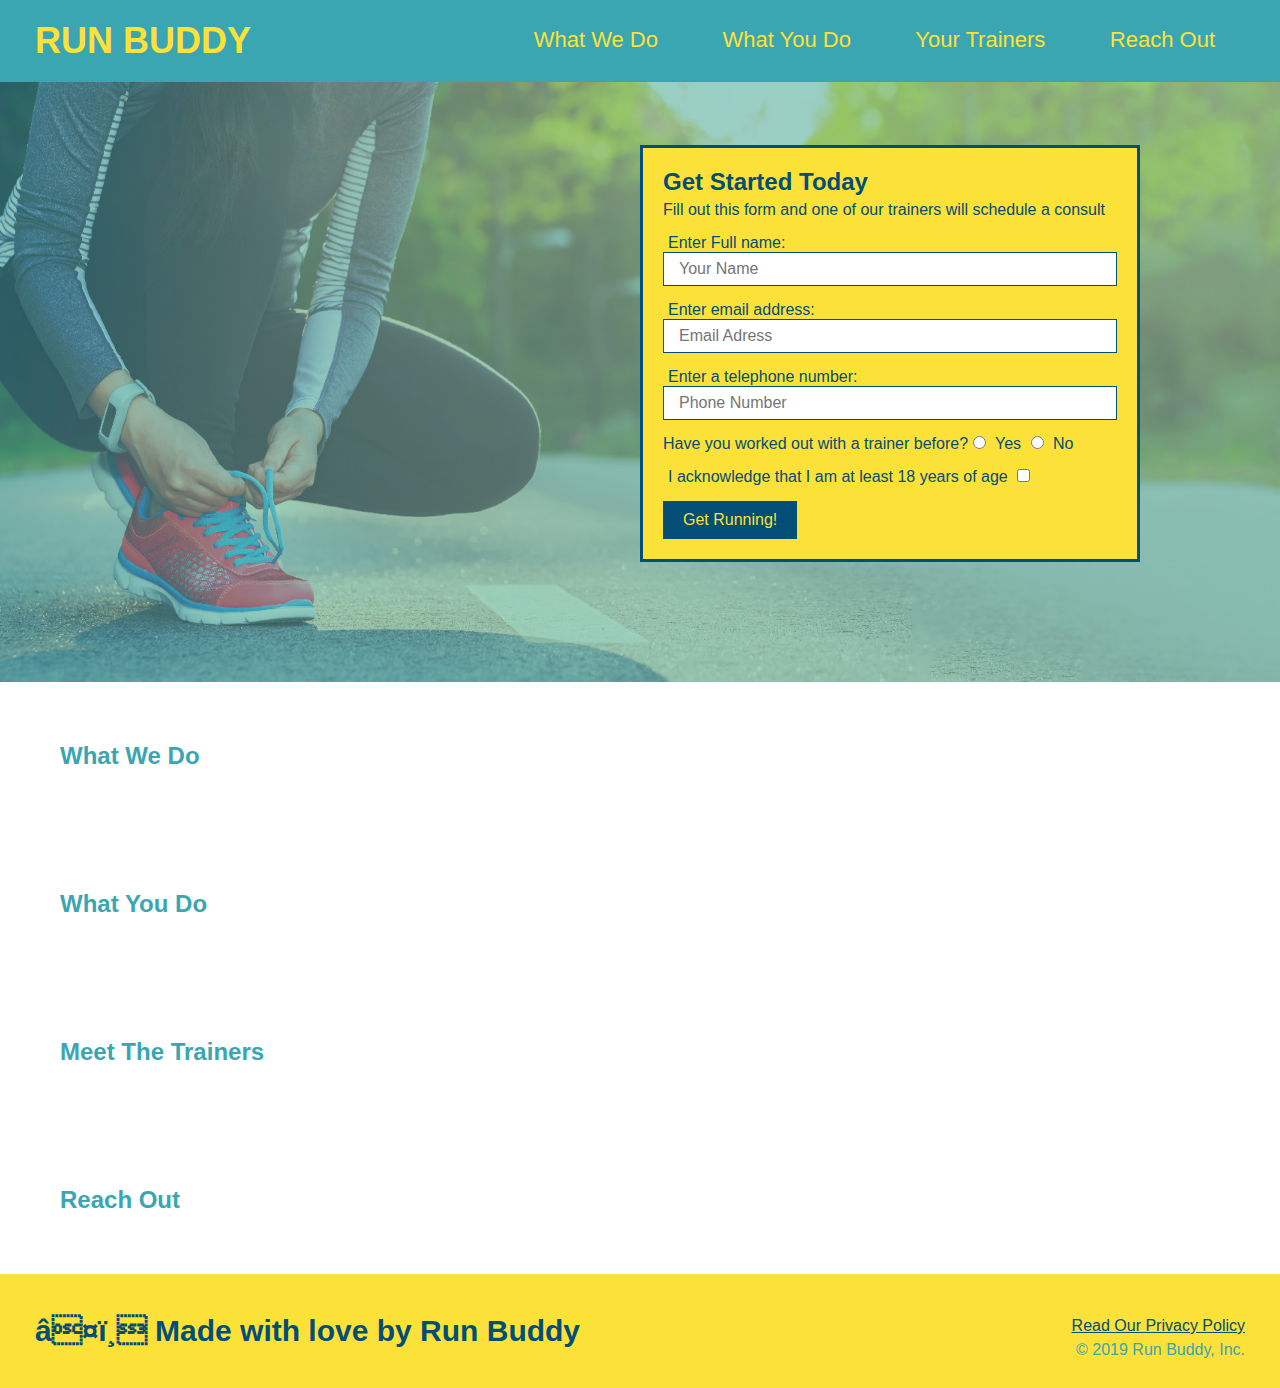
==== index.html @ 30a51fb7 "hero section complete" ====
<!DOCTYPE html>
<html lang="en">
    <head>
        <meta charset="UTF=8" />
        <title>Run Buddy</title>
        <link rel="stylesheet" href="./assets/css/style.css"/>
<!-- 
        Add this to the page and see what happens!
        <style>
            body {
                background-color: tomato;
            } h1 {
                font-size: 100px;
            }
        </style> -->
    </head>
    <body>
        <!-- navigation -->
        <header>
            <h1 >RUN BUDDY</h1>
            <nav>
                <!-- Unordered list element -->
                
                <ul>
                    <!-- List item element -->

                    <li>
                        <!-- Anchor Element -->

                        <a href="#what-we-do">What We Do</a>
                    </li>
                    <li>
                        <a href="#what-you-do">What You Do</a>
                    </li>
                    <li>
                        <a href="#your-trainers">Your Trainers</a>
                    </li>
                    <li>
                        <a href="#reach-out">Reach Out</a>
                    </li>
                </ul>
            </nav>
        </header>

        <!-- Hero/jumbotron -->
        <section class="hero">
            <div class="hero-form">
                <h3>Get Started Today</h3>
                <p>Fill out this form and one of our trainers will schedule a consult</p>
                <!-- Add form element -->
                <form >
                    <label for="name">Enter Full name:</label>
                    <input type="text" placeholder="Your Name" name="name" id="name" class="form-input" />
                    <label for="email">Enter email address:</label>
                    <input type="email" placeholder="Email Adress" name="email" id="email" class="form-input"/>
                    <label for="phone">Enter a telephone number:</label>
                    <input type="tel" placeholder="Phone Number" name="phone" id="phone" class="form-input"/>
                    <p>
                        Have you worked out with a trainer before?
                        <input type="radio" name="trainer-confirm" id="trainer-yes" />
                        <label for="trainer-yes">Yes</label>
                        <input type="radio" name="trainer-confirm" id="trainer-no" />
                        <label for="trainer-no">No</label>
                    </p>
                    <p>
                        <label for="age-yes">
                            I acknowledge that I am at least 18 years of age
                        </label>
                        <input type="checkbox" name="age-confirm" id="age-yes" />
                    </p>
                    <button type="submit">
                        Get Running!
                    </button>
                </form>
            </div>
        </section>
        <!-- end hero -->
                        

        <!-- What we do Section -->
        <section>
            <h2>What We Do</h2>
        </section>

        <!-- What You Do section -->
        <section>
            <h2>What You Do</h2>
        </section>

        <!-- Meet the trainers section -->
        <section>
            <h2>Meet The Trainers</h2>
        </section>

        <!-- Reach Out Section -->
        <section>
            <h2>Reach Out</h2>
        </section>



       
        <!-- footer -->
        <footer>
            <h2>❤️ Made with love by Run Buddy</h2>
            <div>
                <a href="#"> Read Our Privacy Policy</a><br />
                &copy; 2019 Run Buddy, Inc.
            </div>
        </footer>
    </body>
</html>
---- assets/css/style.css ----
* {
    margin: 0;
    padding: 0;
    box-sizing: border-box;
    
}

body {
    font-family: Arial, Helvetica, sans-serif;
    color: #39a6b2;
    
}

/* apply styles to <header> */
header {
    padding: 20px 35px;
    background-color: #39a6b2;
}

header h1 {
    font-weight: bold;
    font-size: 36px;
    color: #fce138;
    margin: 0;
    display: inline;
}

header a {
    color: #fce138;
    text-decoration: none;

}

header nav {
    float: right;
    margin: 7px 0;
}

header nav ul li{
    display: inline;
}

header nav ul li a {
    margin: 0 30px;
    font-weight: lighter;
    font-size: 22px;
}

footer {
    background: #fce138;
    width: 100%;
    padding: 40px 35px;
}

footer h2 {
    display: inline;
    color: #024e76;
    font-size: 30px;
    margin: 0;
}

footer div {
    float: right;
    line-height: 1.5;
    text-align: right;
}

footer a {
    color: #024e76;

}


section {
    padding: 60px;
   
}

/* Hero Style Start */
.hero {
    background-image: url("../images/hero-bg.jpg");
    height: 600px;
    background-size: cover;
    background-position: center;
    position: relative;

}
/* Hero Style End */

.hero-form {
    border: 3px solid #024e76;
    color: #024e76;
    background-color: #fce138;
    padding: 20px;
    width: 500px;
    position: absolute;
    bottom: 120px;
    right: 140px;
    
}

.hero-form h3 {
    font-size: 24px;
    margin: 0;
}

.hero-form p {
    margin: 5px 0 15px 0;
}

.form-input {
    border: 1px solid #024e76;
    display: block;
    padding: 7px 15px;
    font-size: 16px;
    color: #024e76;
    width: 100%;
    margin-bottom: 15px;
}

.hero-form label {
    margin: 0 5px;
}

.hero-form button {
    color: #fce138;
    background-color:#024e76;
    border: none;
    padding: 10px 20px;
    font-size: 16px;
}
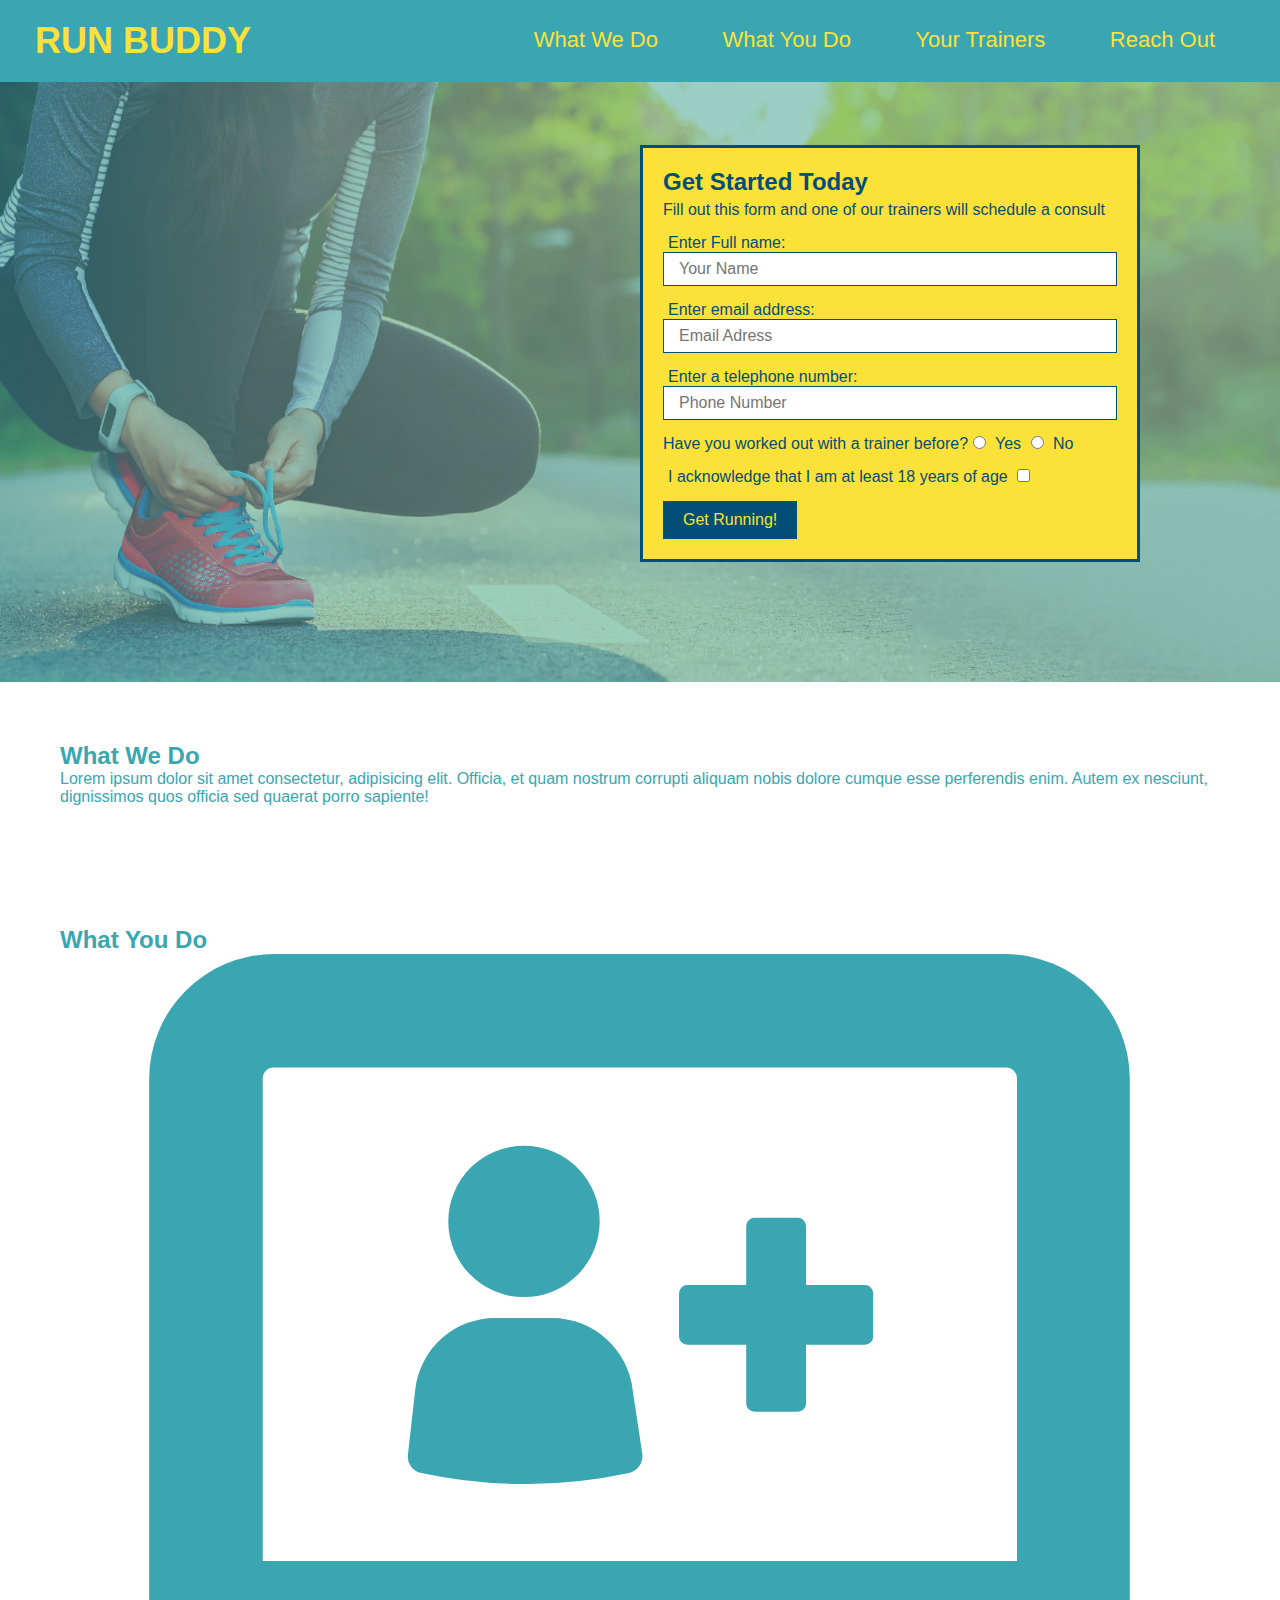
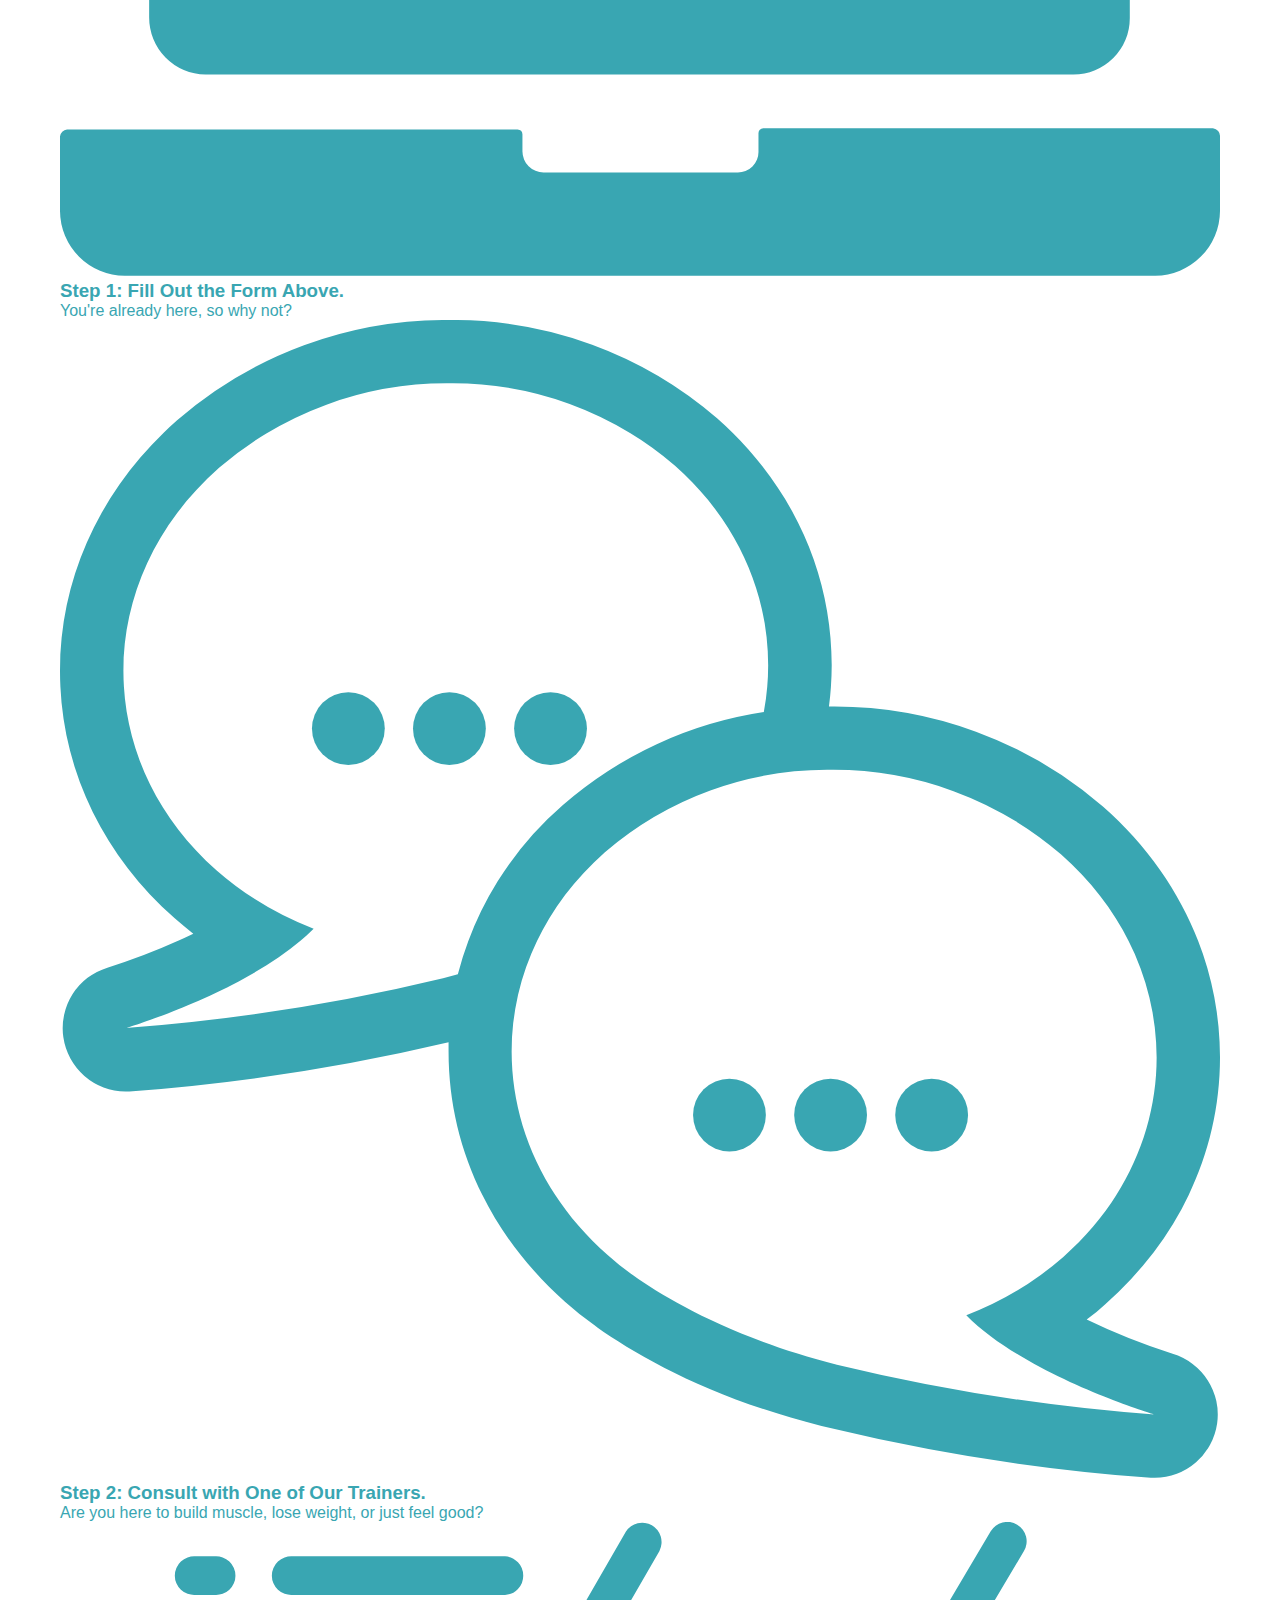
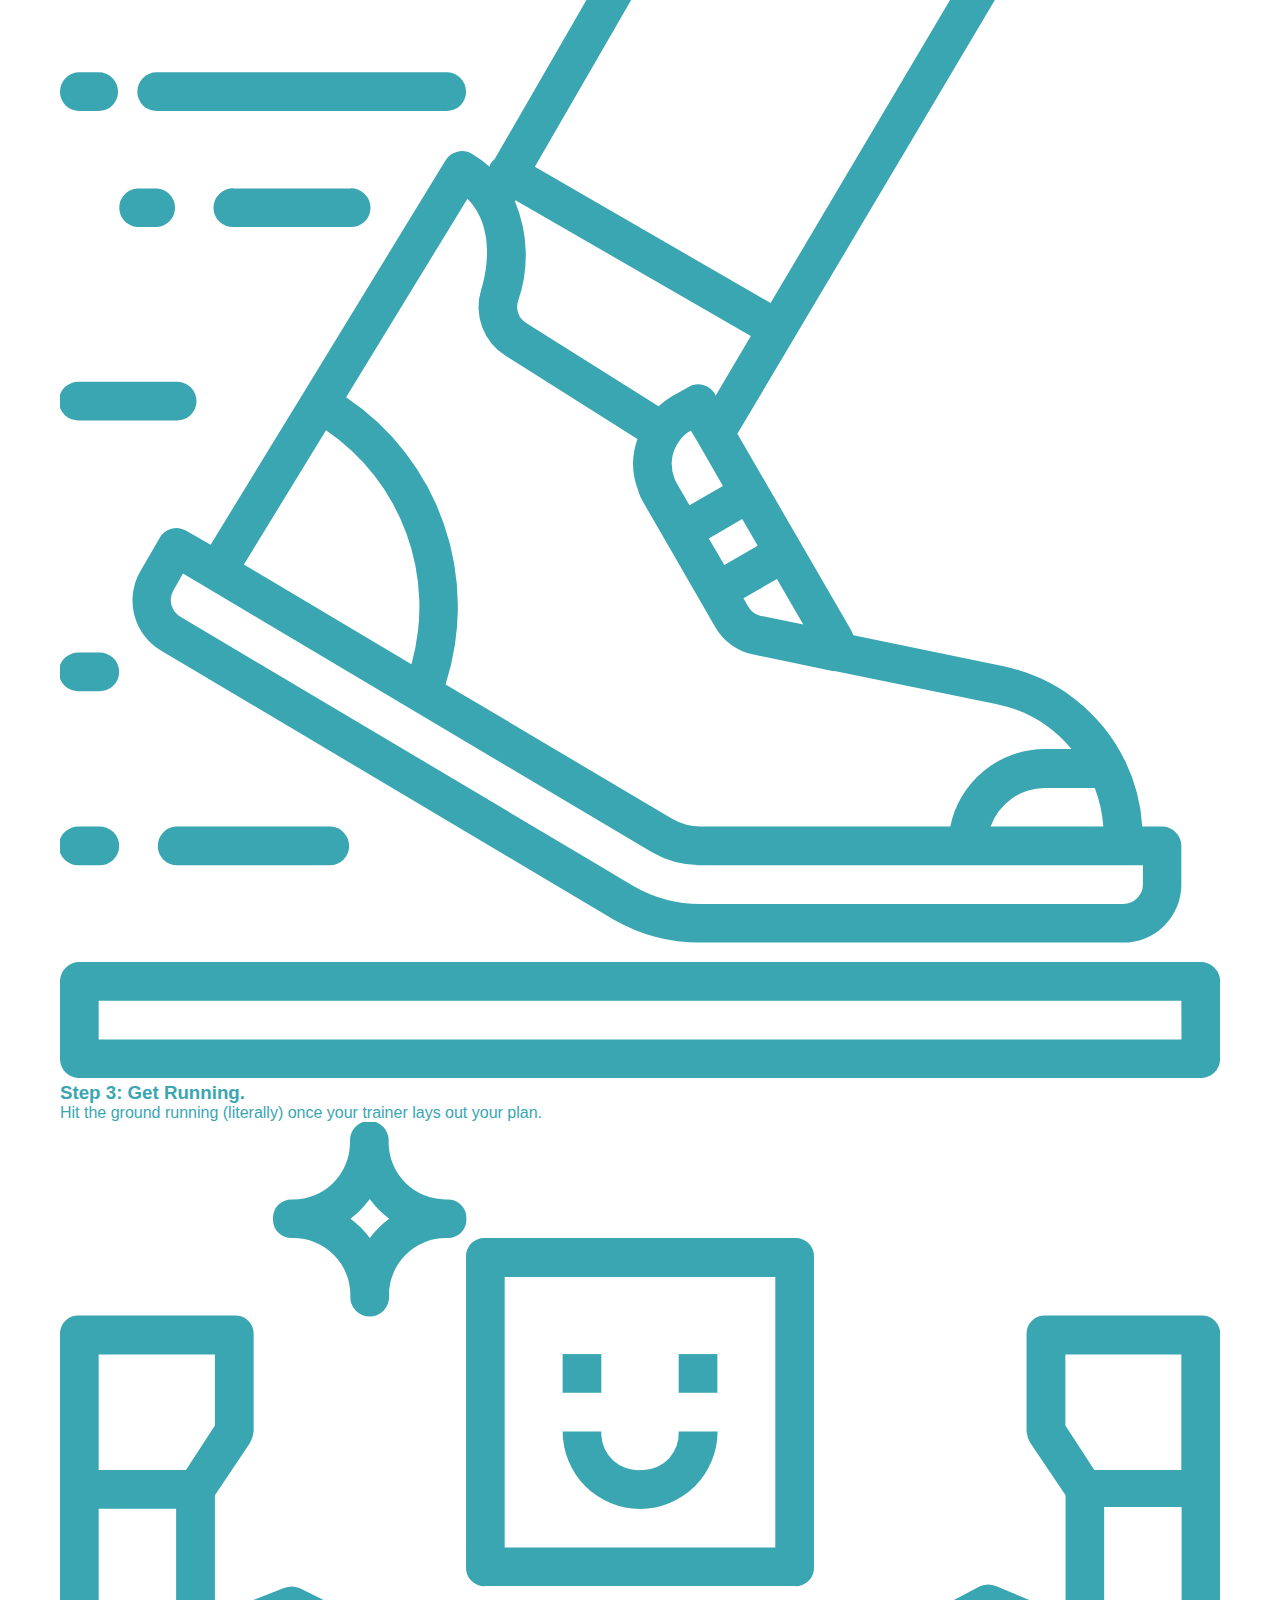
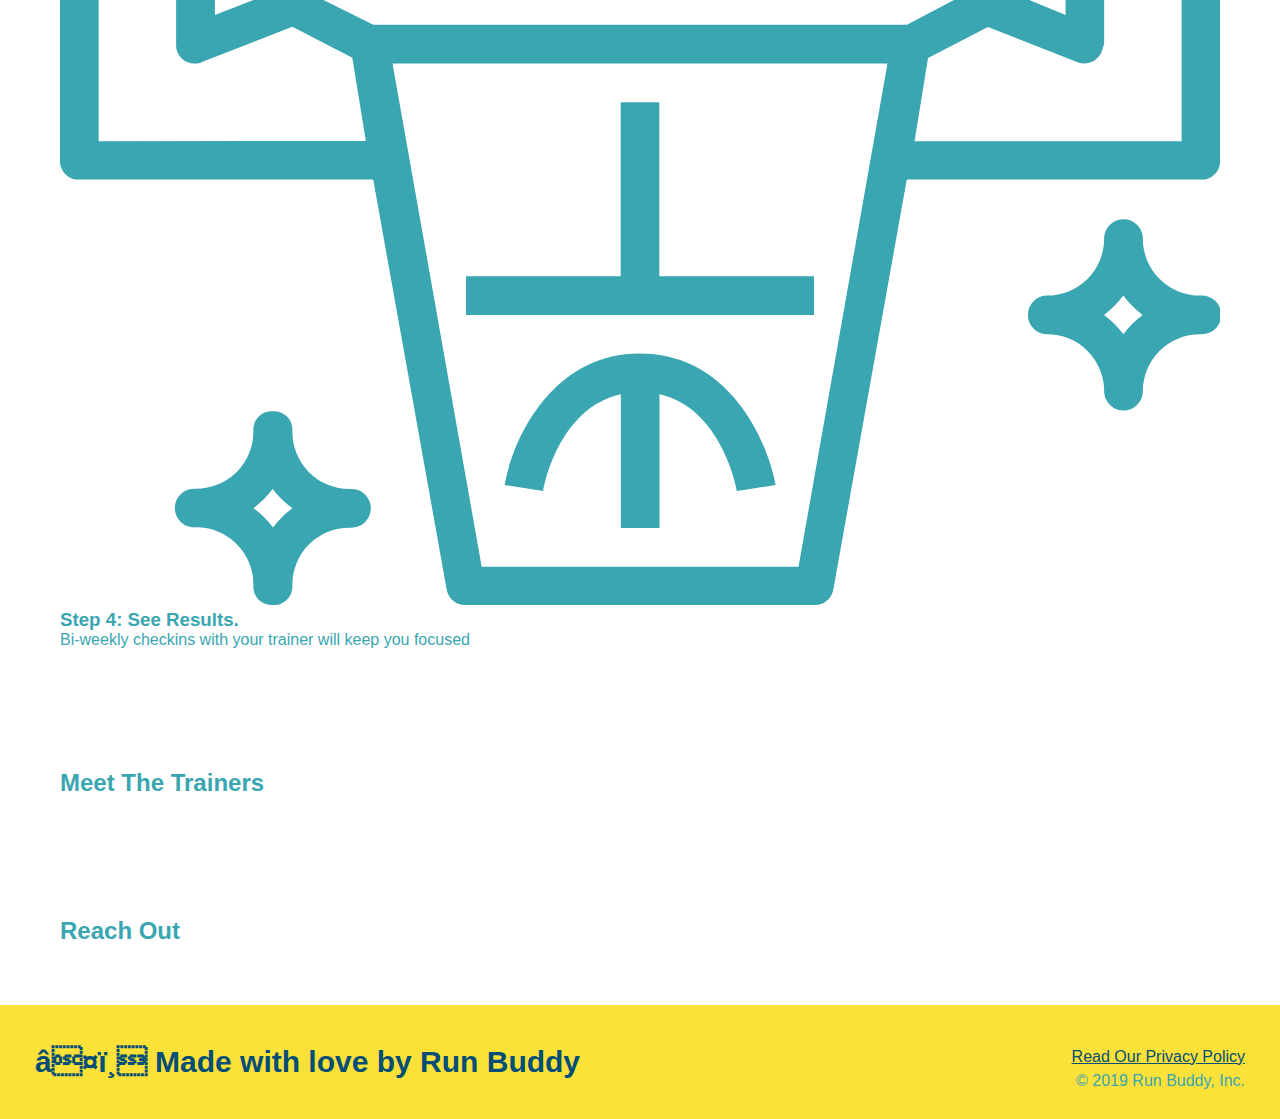
==== commit 236b6d45: "img added" ====
--- a/index.html
+++ b/index.html
@@ -78,13 +78,41 @@
                         
 
         <!-- What we do Section -->
-        <section>
+        <section id="what-we-do">
             <h2>What We Do</h2>
+
+            <p>
+                Lorem ipsum dolor sit amet consectetur, adipisicing elit. Officia, et quam nostrum corrupti aliquam nobis dolore cumque esse perferendis enim. Autem ex nesciunt, dignissimos quos officia sed quaerat porro sapiente!
+            </p>
         </section>
 
         <!-- What You Do section -->
-        <section>
+        <section id="what-you-do">
             <h2>What You Do</h2>
+
+            <div>
+                <img src="./assets/images/step-1.svg" alt="" />
+                <h3> Step 1: Fill Out the Form Above.</h3>
+                <p> You're already here, so why not?</p>
+            </div>
+
+            <div>
+                <img src="./assets/images/step-2.svg" alt="" />
+                <h3> Step 2: Consult with One of Our Trainers.</h3>
+                <p> Are you here to build muscle, lose weight, or just feel good?</p>
+            </div>
+
+            <div>
+                <img src="./assets/images/step-3.svg" alt="" />
+                <h3>Step 3: Get Running.</h3>
+                <p> Hit the ground running (literally) once your trainer lays out your plan.</p>
+            </div>
+
+            <div>
+                <img src="./assets/images/step-4.svg" alt="" />
+                <h3> Step 4: See Results.</h3>
+                <p>Bi-weekly checkins with your trainer will keep you focused</p>
+            </div>
         </section>
 
         <!-- Meet the trainers section -->
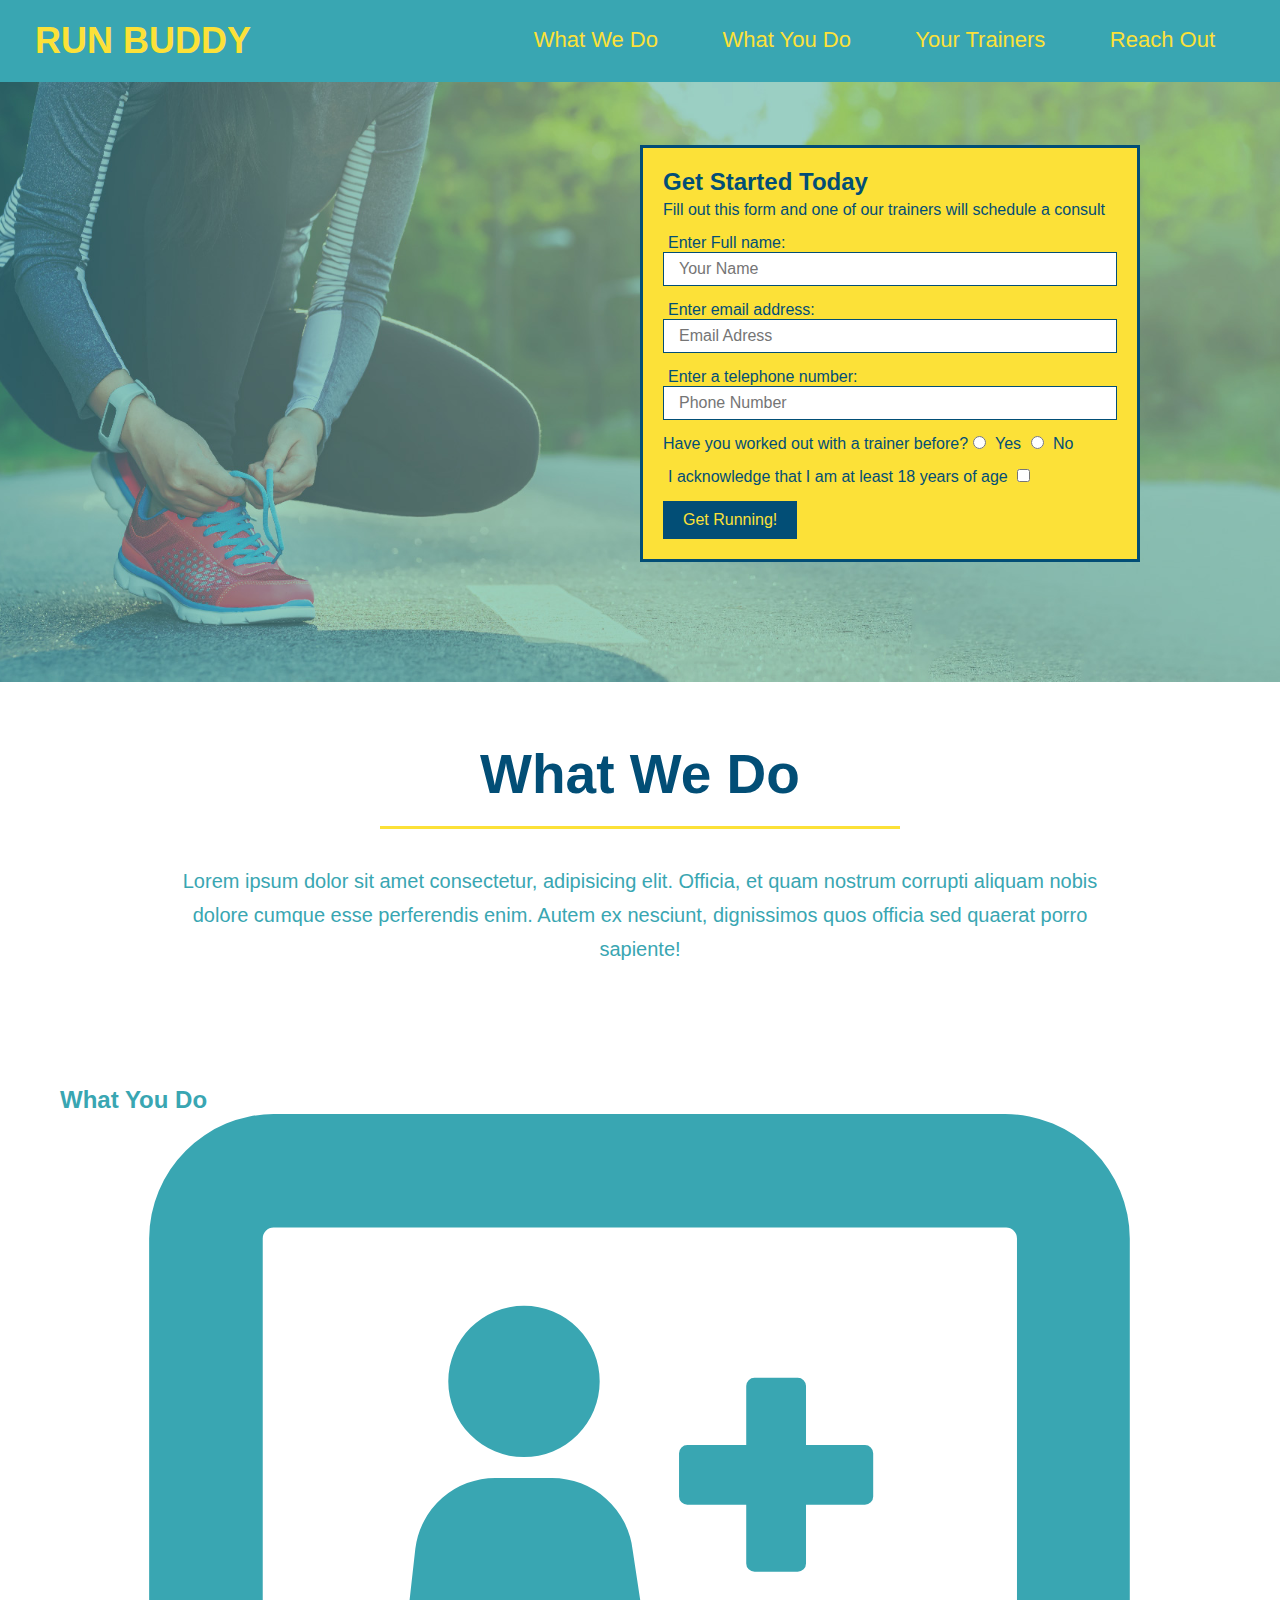
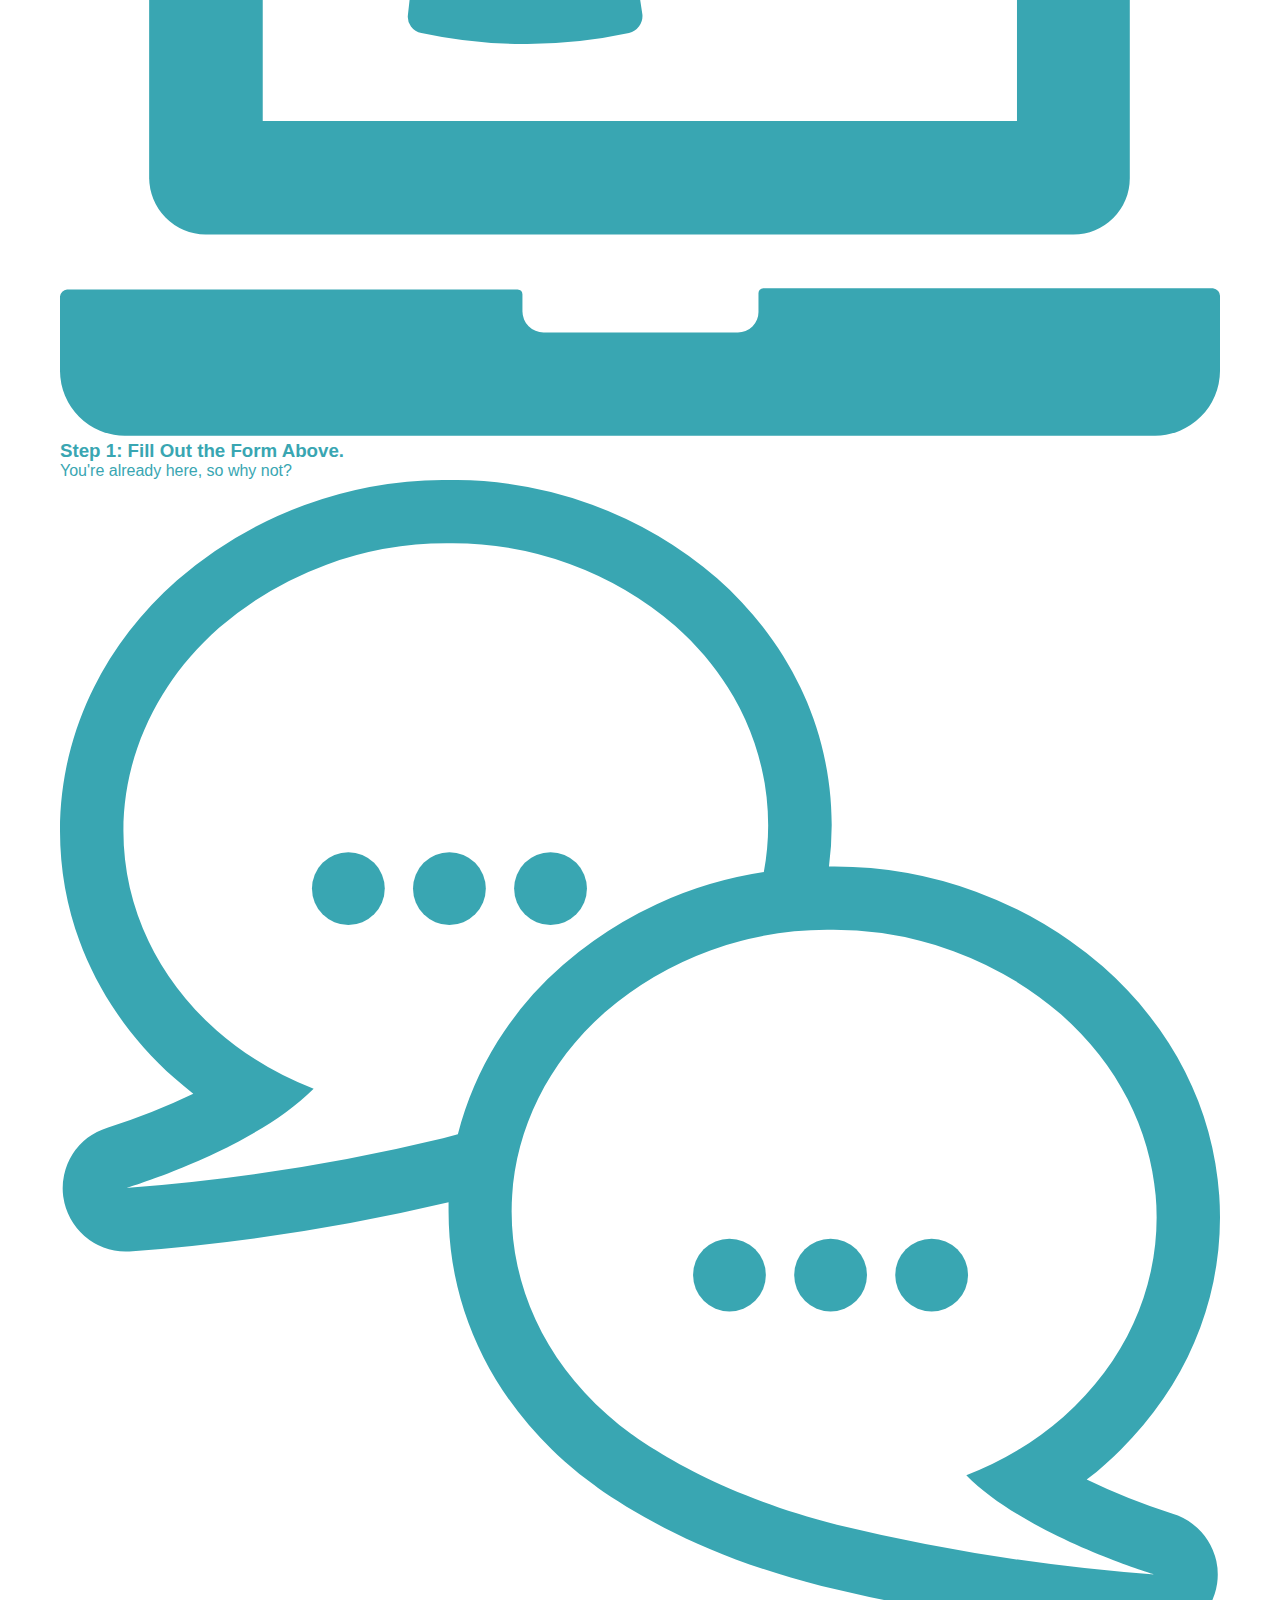
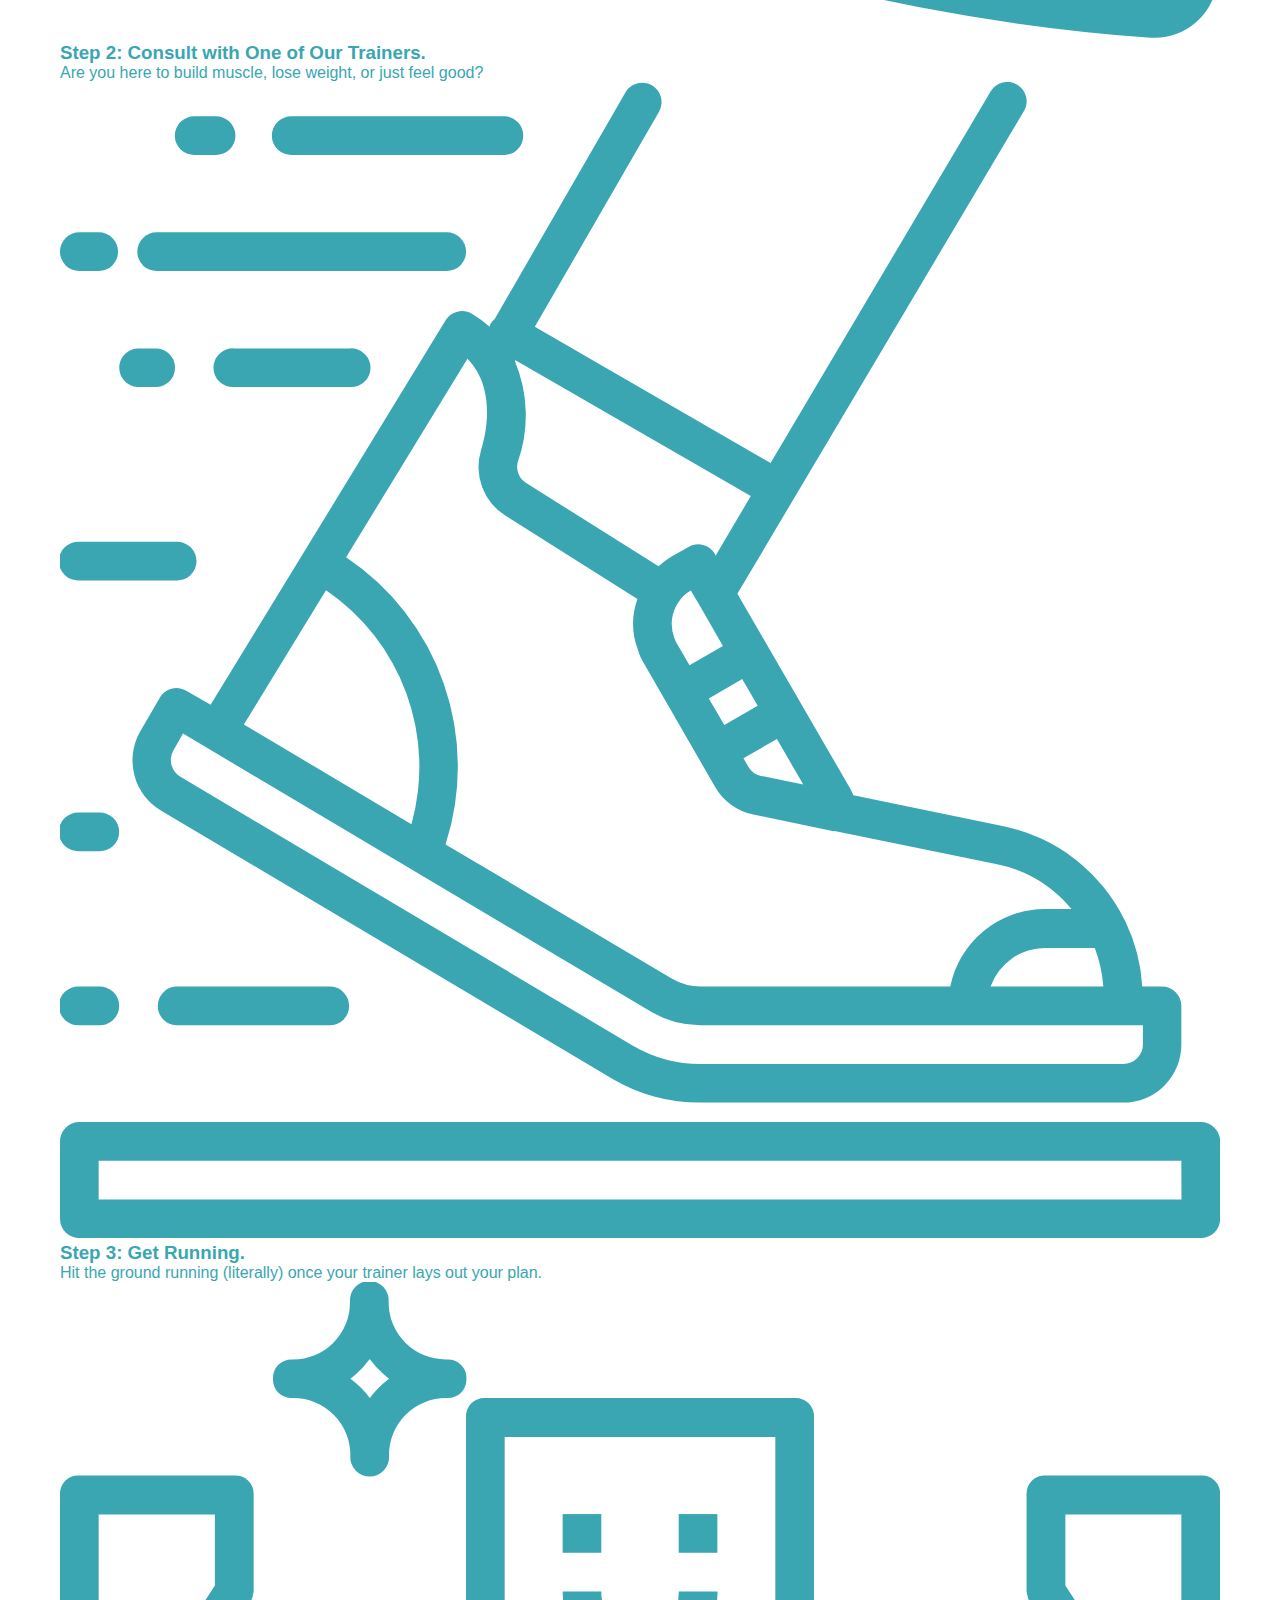
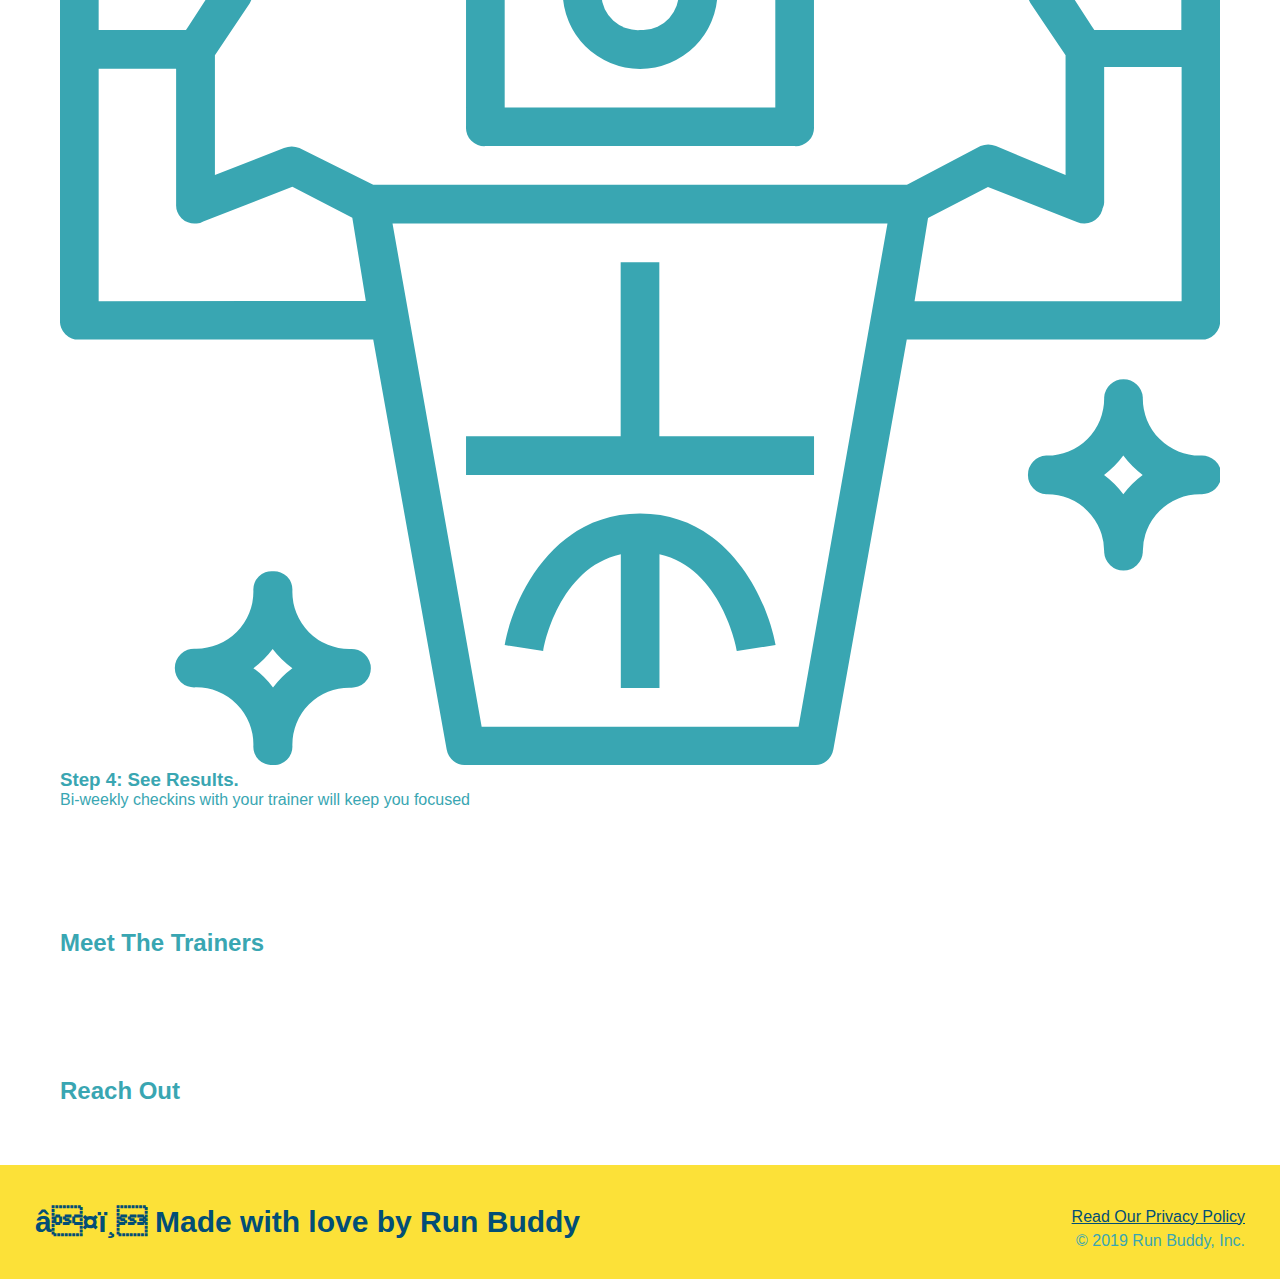
==== commit 02e69b84: "style what we do section" ====
--- a/index.html
+++ b/index.html
@@ -78,7 +78,7 @@
                         
 
         <!-- What we do Section -->
-        <section id="what-we-do">
+        <section id="what-we-do" class="intro">
             <h2>What We Do</h2>
 
             <p>
@@ -87,7 +87,7 @@
         </section>
 
         <!-- What You Do section -->
-        <section id="what-you-do">
+        <section id="what-you-do" >
             <h2>What You Do</h2>
 
             <div>
--- a/assets/css/style.css
+++ b/assets/css/style.css
@@ -130,3 +130,24 @@
     font-size: 16px;
 }
 
+.intro {
+    text-align: center;
+}
+
+.intro h2 {
+    font-size: 55px;
+    color: #024e76;
+    margin-bottom: 35px;
+    padding: 0 100px 20px 100px;
+    border-bottom: 3px solid;
+    border-color: #fce138;
+    display: inline-block;
+}
+
+.intro p {
+    line-height: 1.7;
+    color: #39a6b2;
+    width: 80%;
+    font-size: 20px;
+    margin: 0 auto;
+}
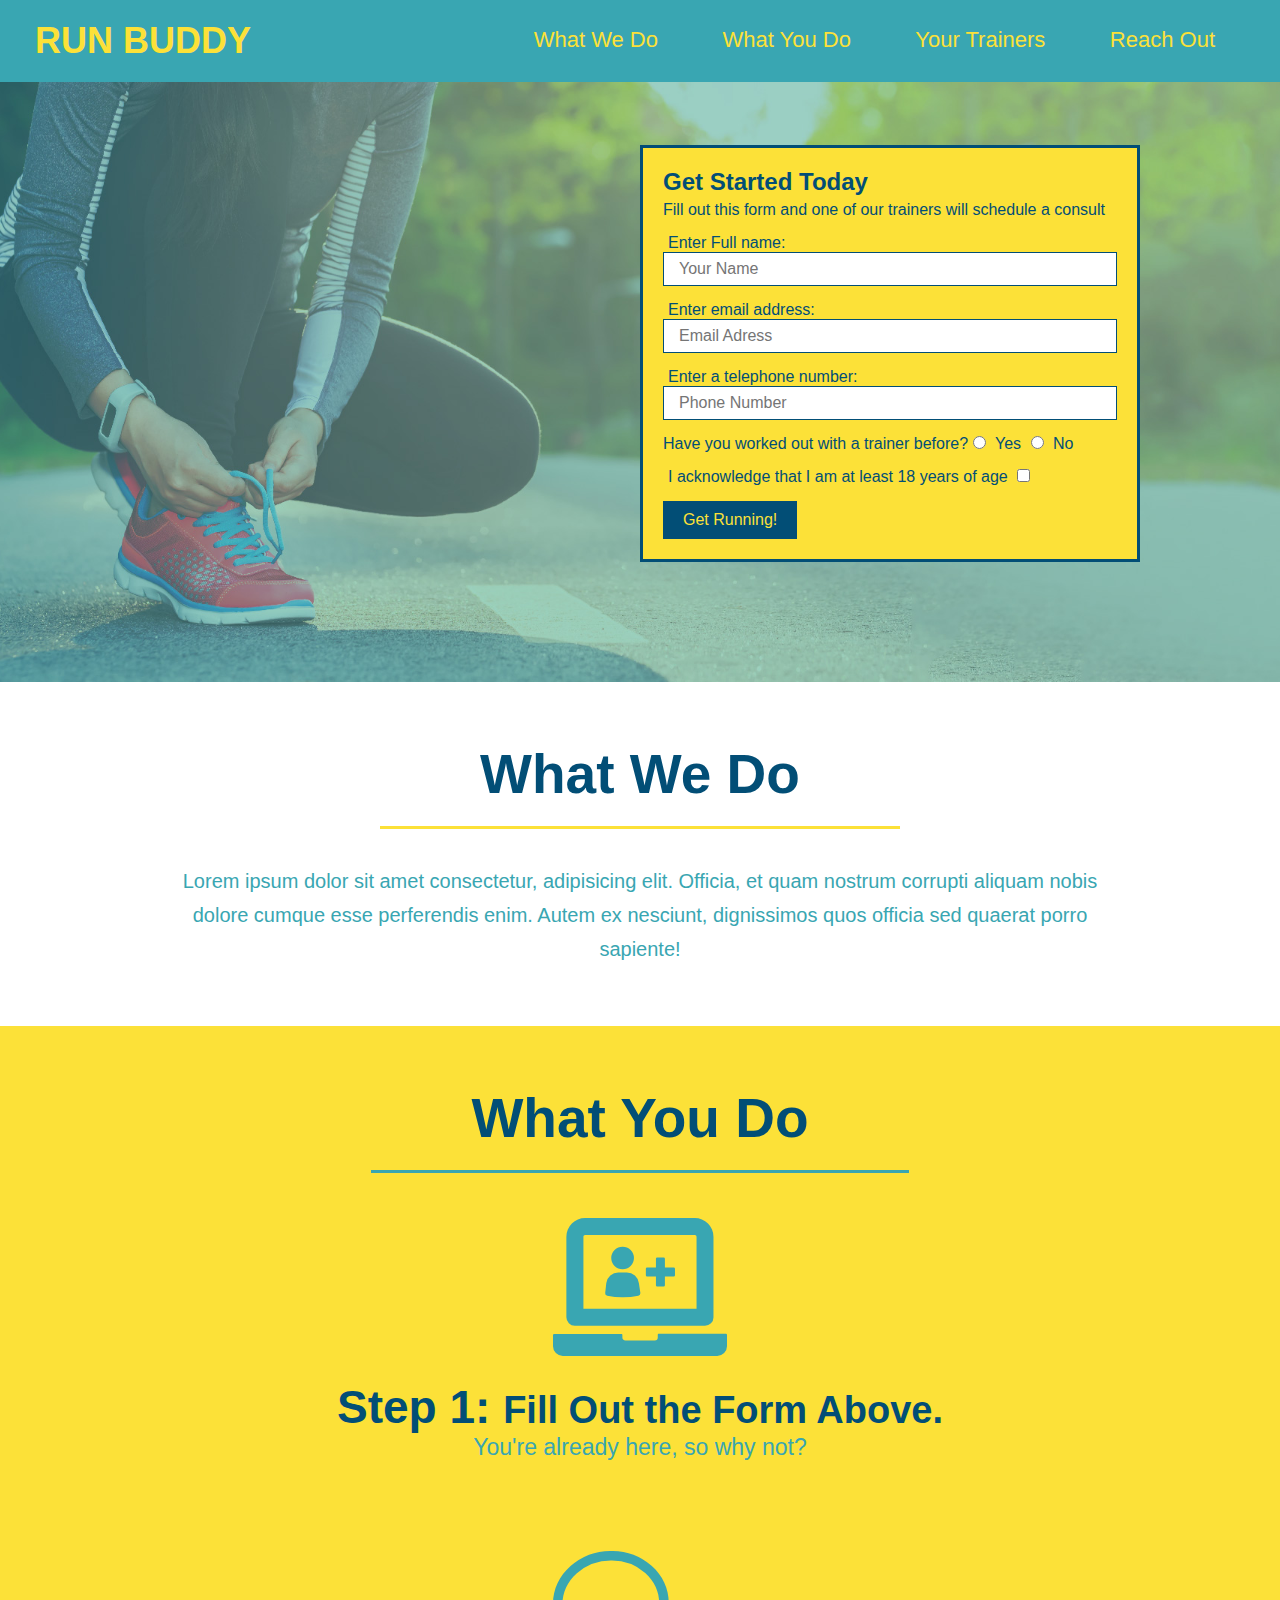
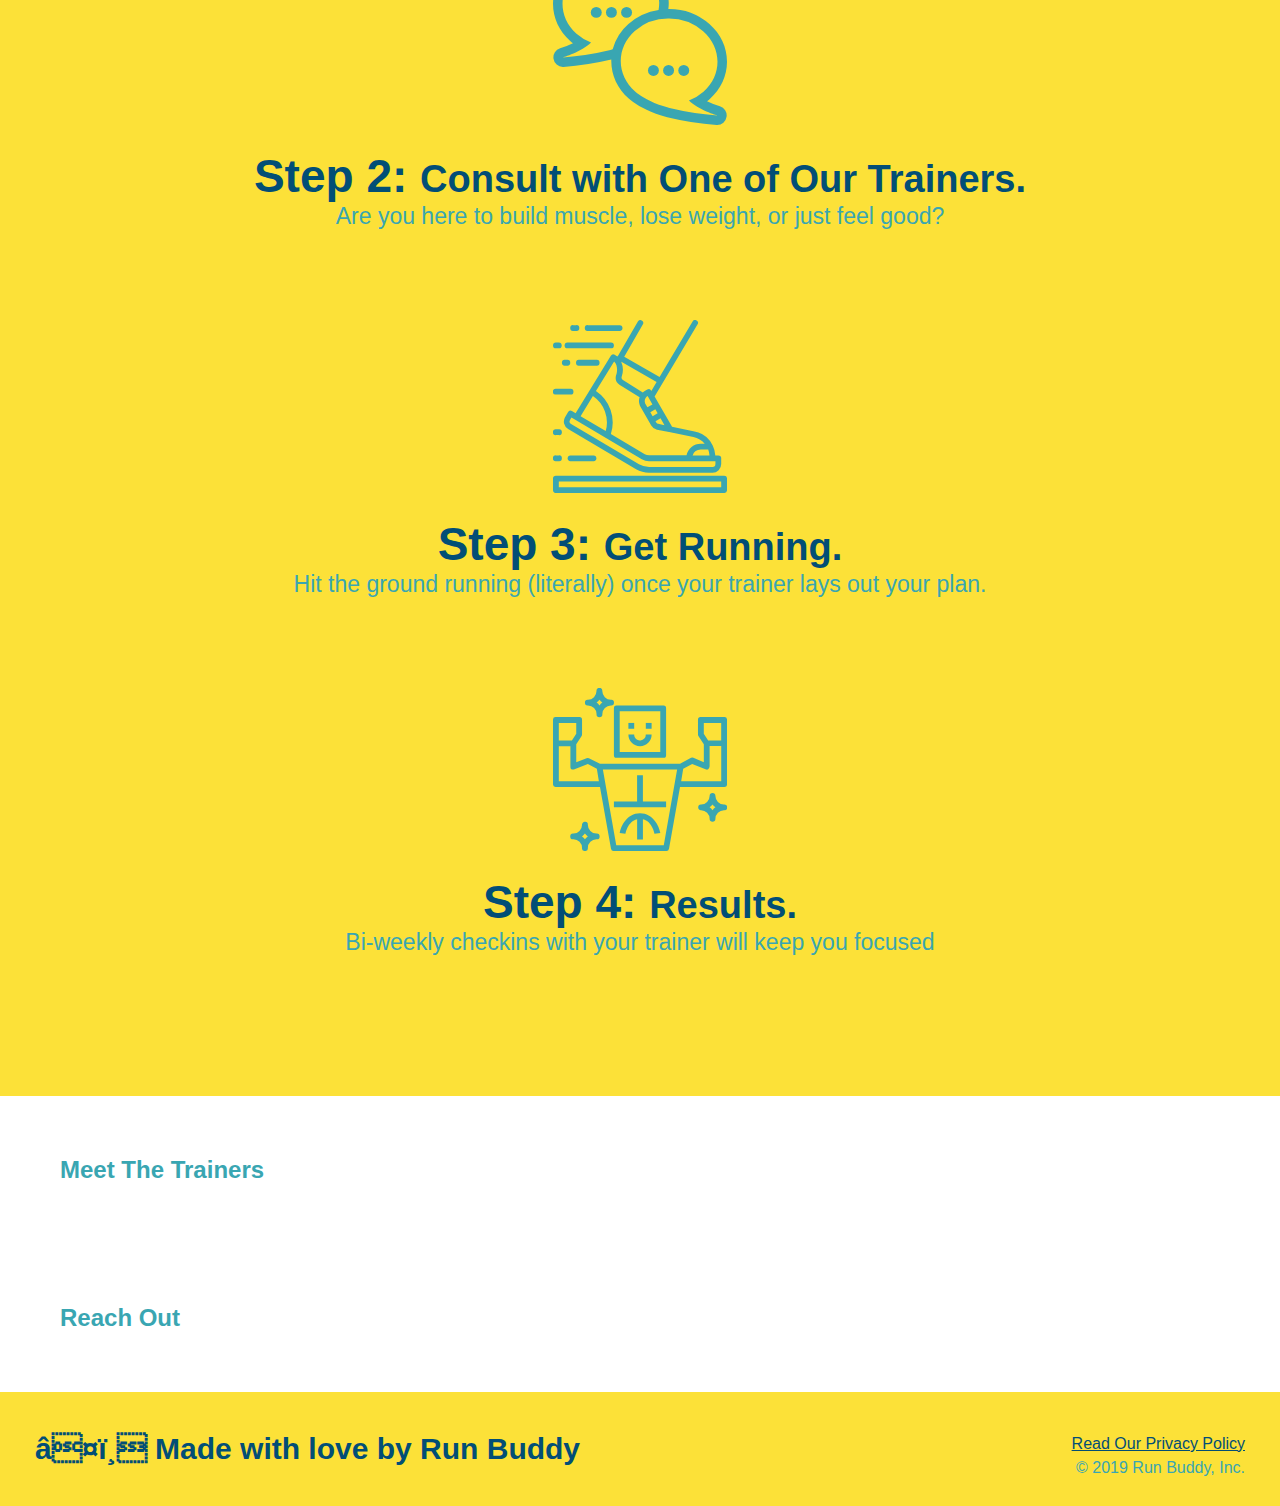
==== commit a3c5865b: "style what you do section" ====
--- a/index.html
+++ b/index.html
@@ -79,7 +79,7 @@
 
         <!-- What we do Section -->
         <section id="what-we-do" class="intro">
-            <h2>What We Do</h2>
+            <h2 class="section-title primary-border">What We Do</h2>
 
             <p>
                 Lorem ipsum dolor sit amet consectetur, adipisicing elit. Officia, et quam nostrum corrupti aliquam nobis dolore cumque esse perferendis enim. Autem ex nesciunt, dignissimos quos officia sed quaerat porro sapiente!
@@ -87,30 +87,30 @@
         </section>
 
         <!-- What You Do section -->
-        <section id="what-you-do" >
-            <h2>What You Do</h2>
+        <section id="what-you-do" class="steps">
+            <h2 class="section-title secondary-border">What You Do</h2>
 
             <div>
                 <img src="./assets/images/step-1.svg" alt="" />
-                <h3> Step 1: Fill Out the Form Above.</h3>
+                <h3> Step 1: <span>Fill Out the Form Above.</span></h3>
                 <p> You're already here, so why not?</p>
             </div>
 
             <div>
                 <img src="./assets/images/step-2.svg" alt="" />
-                <h3> Step 2: Consult with One of Our Trainers.</h3>
+                <h3> Step 2: <span>Consult with One of Our Trainers.</span></h3>
                 <p> Are you here to build muscle, lose weight, or just feel good?</p>
             </div>
 
             <div>
                 <img src="./assets/images/step-3.svg" alt="" />
-                <h3>Step 3: Get Running.</h3>
+                <h3>Step 3: <span>Get Running.</span></h3>
                 <p> Hit the ground running (literally) once your trainer lays out your plan.</p>
             </div>
 
             <div>
                 <img src="./assets/images/step-4.svg" alt="" />
-                <h3> Step 4: See Results.</h3>
+                <h3> Step 4: <span> Results.</span></h3>
                 <p>Bi-weekly checkins with your trainer will keep you focused</p>
             </div>
         </section>
--- a/assets/css/style.css
+++ b/assets/css/style.css
@@ -134,16 +134,6 @@
     text-align: center;
 }
 
-.intro h2 {
-    font-size: 55px;
-    color: #024e76;
-    margin-bottom: 35px;
-    padding: 0 100px 20px 100px;
-    border-bottom: 3px solid;
-    border-color: #fce138;
-    display: inline-block;
-}
-
 .intro p {
     line-height: 1.7;
     color: #39a6b2;
@@ -151,3 +141,49 @@
     font-size: 20px;
     margin: 0 auto;
 }
+
+.steps {
+    text-align: center;
+    background: #fce138;
+}
+
+.section-title {
+    font-size: 55px;
+    color: #024e76;
+    margin-bottom: 35px;
+    padding: 0 100px 20px 100px;
+    display: inline-block;
+    border-bottom: 3px solid;
+}
+
+.primary-border {
+    border-color: #fce138;
+}
+
+.secondary-border {
+    border-color: #39a6b2;
+}
+
+.steps div {
+    margin-bottom: 80px;
+}
+
+.steps img {
+    width: 15%;
+    margin: 10px 0;
+}
+
+.steps h3 {
+    color: #024e76;
+    font-size: 46px;
+    margin-top: 10px;
+}
+
+.steps p {
+    color: #39a6b2;
+    font-size: 23px;
+}
+
+.steps span {
+    font-size: 38px;
+}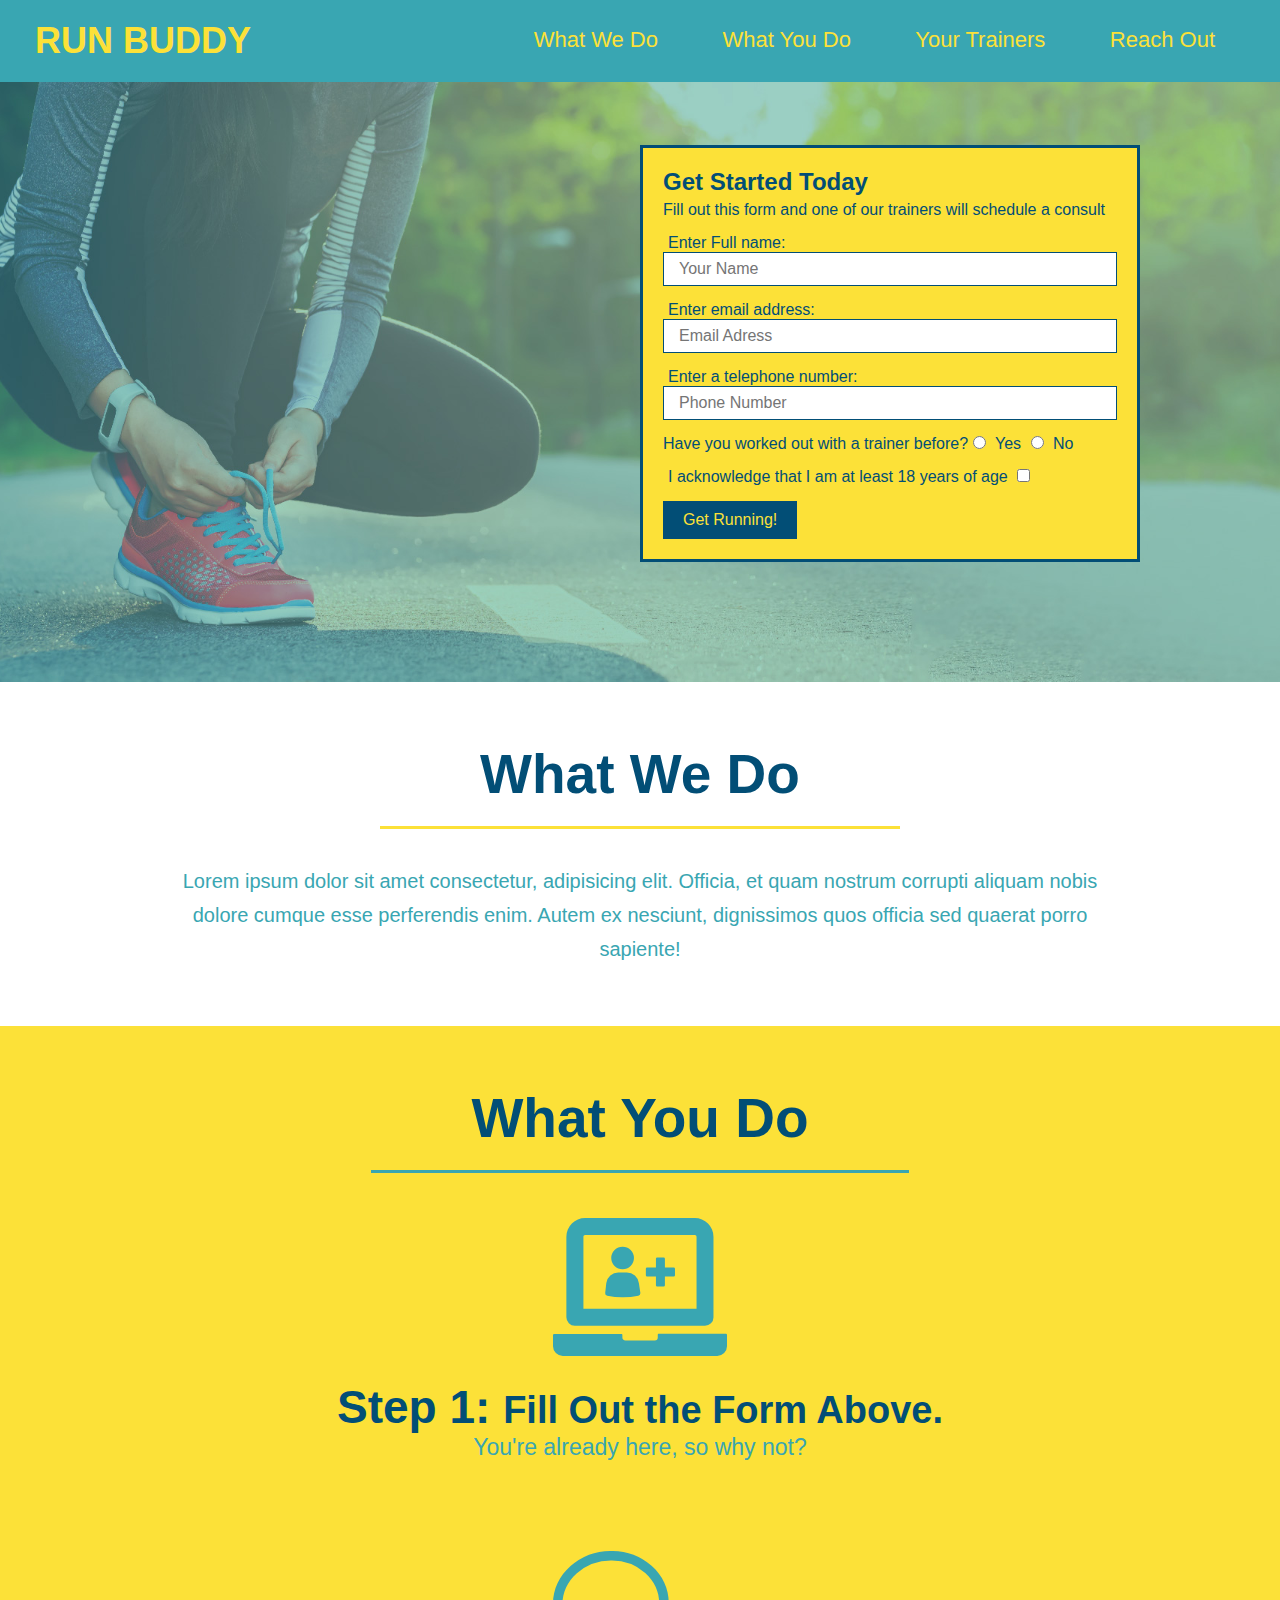
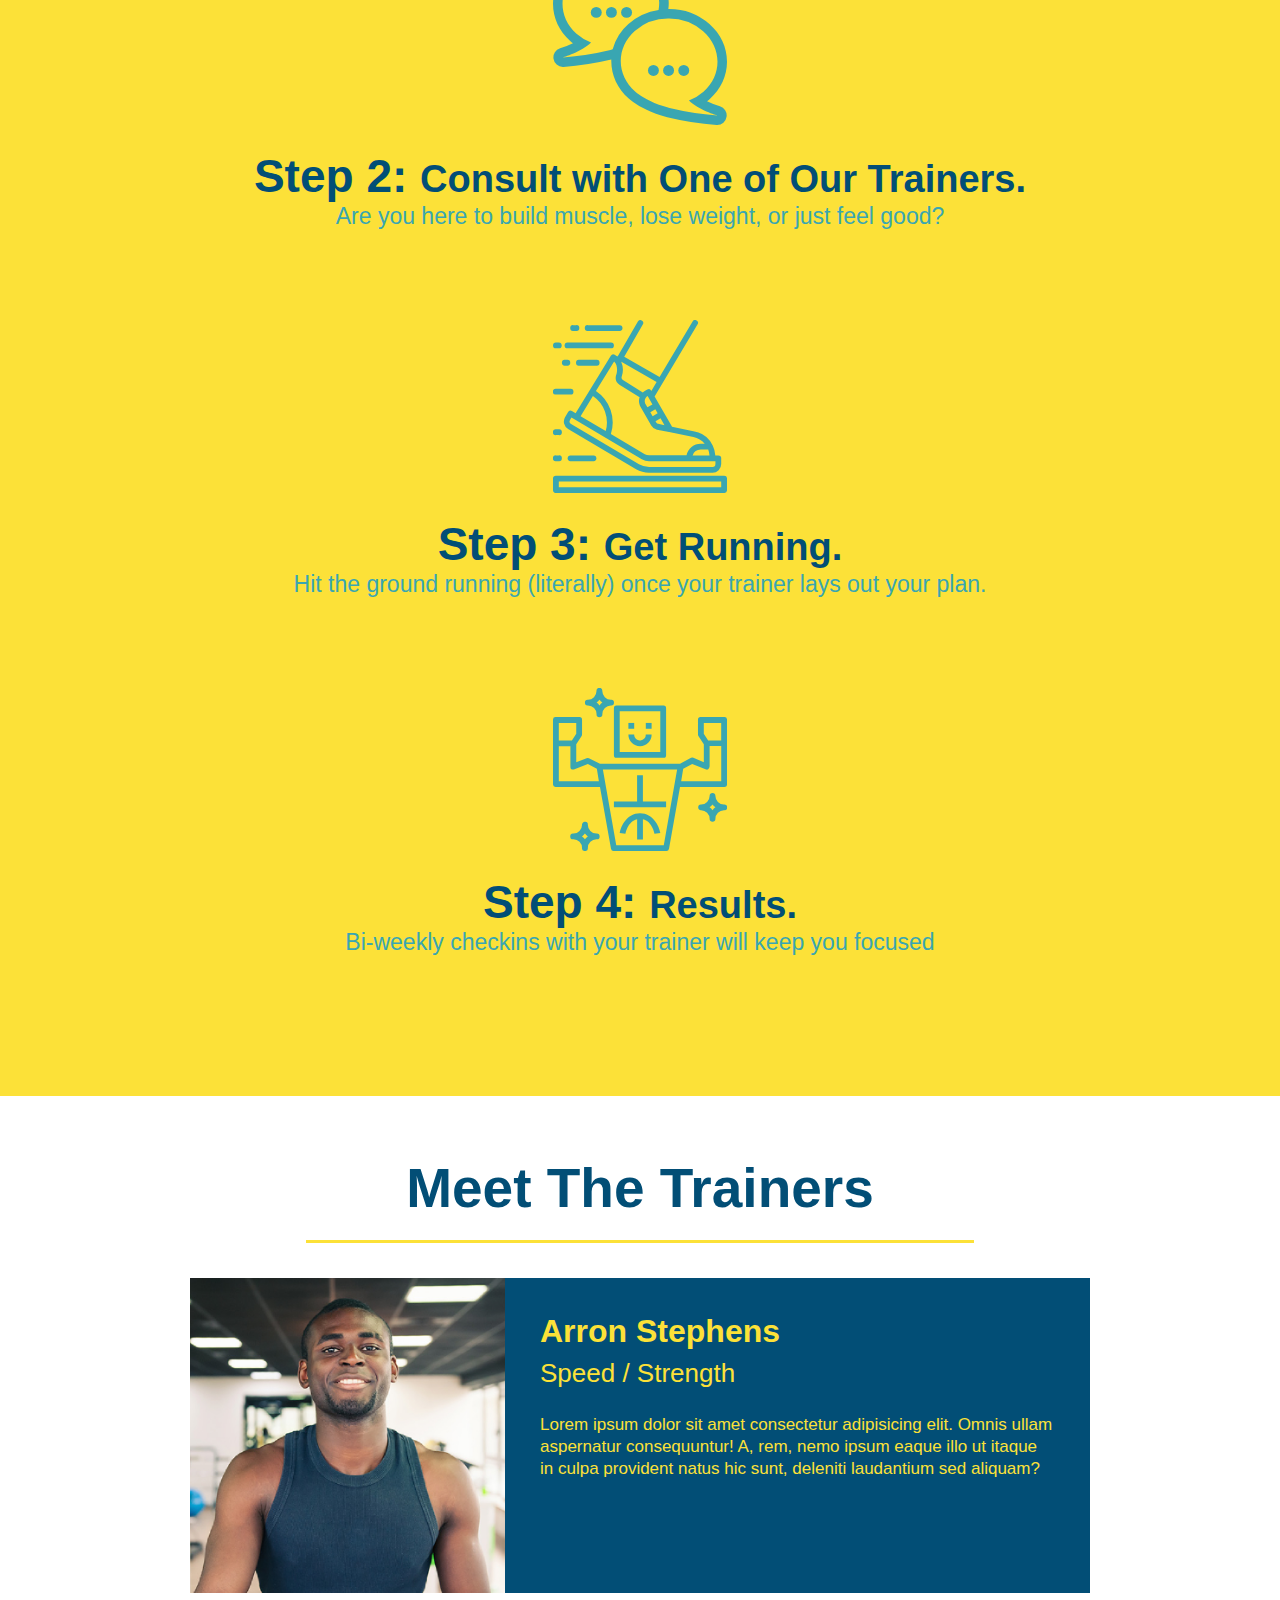
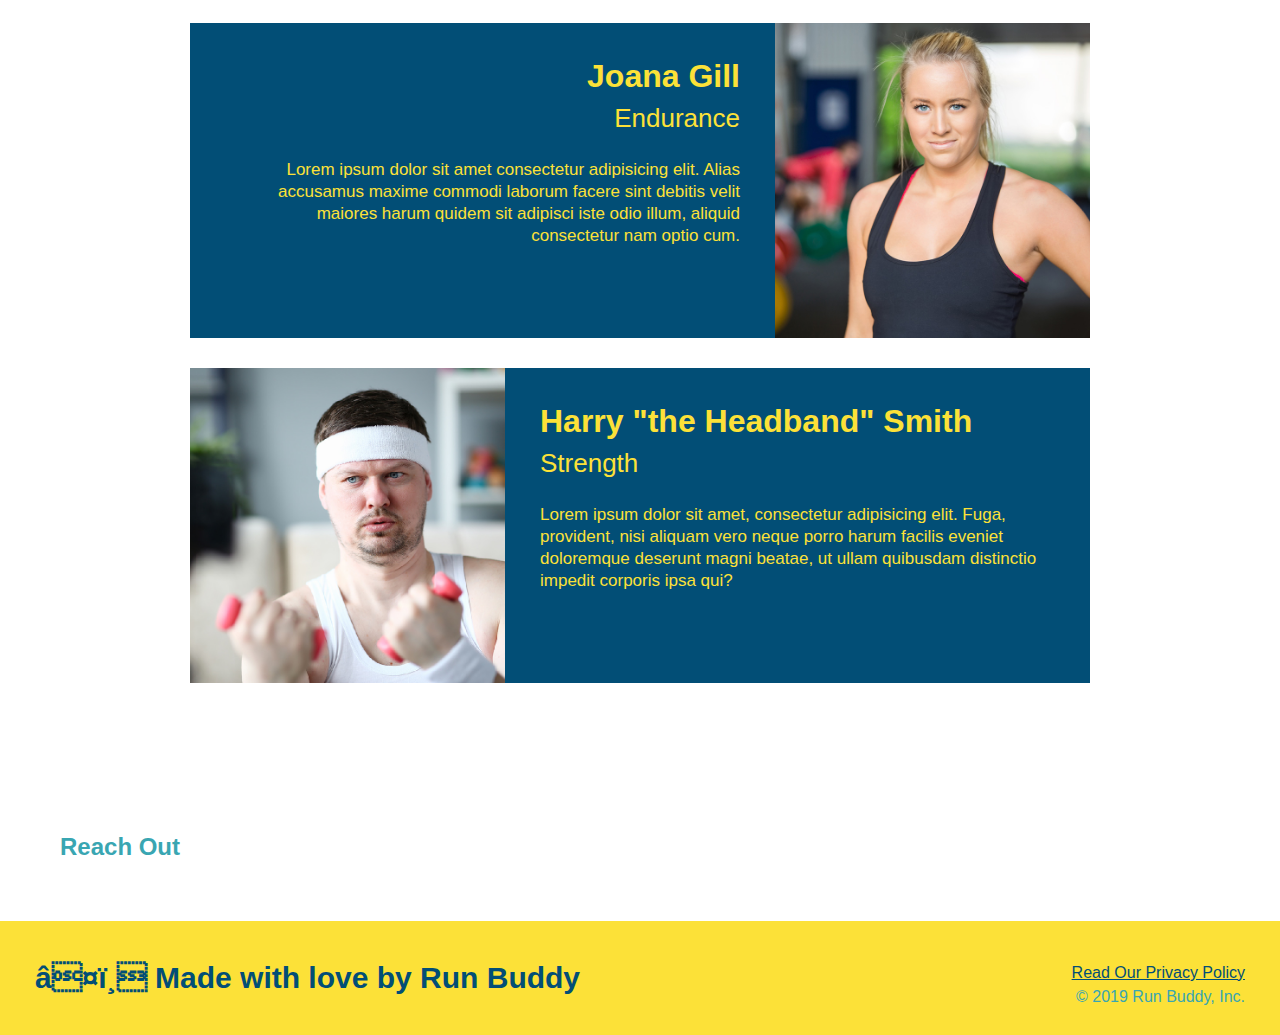
==== commit 709b53fe: "meet the trainers section" ====
--- a/index.html
+++ b/index.html
@@ -116,8 +116,46 @@
         </section>
 
         <!-- Meet the trainers section -->
-        <section>
-            <h2>Meet The Trainers</h2>
+        <section id="your-trainers" class="trainers">
+            <h2 class="section-title primary-border">Meet The Trainers</h2>
+            <article class="trainer">
+                <img src="./assets/images/trainer-1.jpg" alt="Arron Stephens in his workout clothes, ready to pump iron"/>
+                <div class="trainer-bio text-left">
+                    <h3>Arron Stephens</h3>
+                    <h4>Speed / Strength</h4>
+                    <p>
+                        Lorem ipsum dolor sit amet consectetur adipisicing elit. 
+                        Omnis ullam aspernatur consequuntur! A, rem, nemo ipsum eaque illo ut itaque in culpa provident natus hic sunt, deleniti laudantium sed aliquam?
+                    </p>
+                </div>
+            </article>
+
+            <!-- Second trainer bio -->
+            <article class="trainer">
+                <div class="trainer-bio text-right">
+                    <h3>Joana Gill</h3>
+                    <h4>Endurance</h4>
+                    <p>
+                        Lorem ipsum dolor sit amet consectetur adipisicing elit. 
+                        Alias accusamus maxime commodi laborum facere sint debitis velit maiores harum quidem sit adipisci iste odio illum, aliquid consectetur nam optio cum.
+                    </p>
+                </div>
+                <img src="./assets/images/trainer-2.jpg" alt="Joanna Gill cooling off after a workout" />
+            </article>
+
+            <!-- Third trainer bio -->
+
+            <article class="trainer">
+                <img src="./assets/images/trainer-3.jpg" alt="Harry Smith wearing a headband and lifting comically small pink weights" />
+                <div class="trainer-bio text-left">
+                    <h3>Harry "the Headband" Smith</h3>
+                    <h4>Strength</h4>
+                    <p>
+                        Lorem ipsum dolor sit amet, consectetur adipisicing elit. 
+                        Fuga, provident, nisi aliquam vero neque porro harum facilis eveniet doloremque deserunt magni beatae, ut ullam quibusdam distinctio impedit corporis ipsa qui?
+                    </p>
+                </div>
+            </article>
         </section>
 
         <!-- Reach Out Section -->
--- a/assets/css/style.css
+++ b/assets/css/style.css
@@ -186,4 +186,51 @@
 
 .steps span {
     font-size: 38px;
+}
+
+.trainers {
+    text-align: center;
+}
+
+.trainer {
+    width: 900px;
+    margin: 0 auto 30px auto;
+    background: #024e76;
+    color: #fce138;
+    overflow: auto;
+}
+
+.trainer img {
+    width: 35%;
+    float: left;
+}
+
+.trainer-bio {
+    padding: 35px;
+    float: left;
+    width: 65%;
+}
+
+.text-left {
+    text-align: left;
+}
+
+.text-right {
+    text-align: right;
+}
+
+.trainer-bio h3 {
+    font-size: 32px;
+    margin-bottom: 8px;
+}
+
+.trainer-bio h4 {
+    font-weight: lighter;
+    font-size: 26px;
+    margin-bottom: 25px;
+}
+
+.trainer-bio p {
+    font-size: 17px;
+    line-height: 1.3;
 }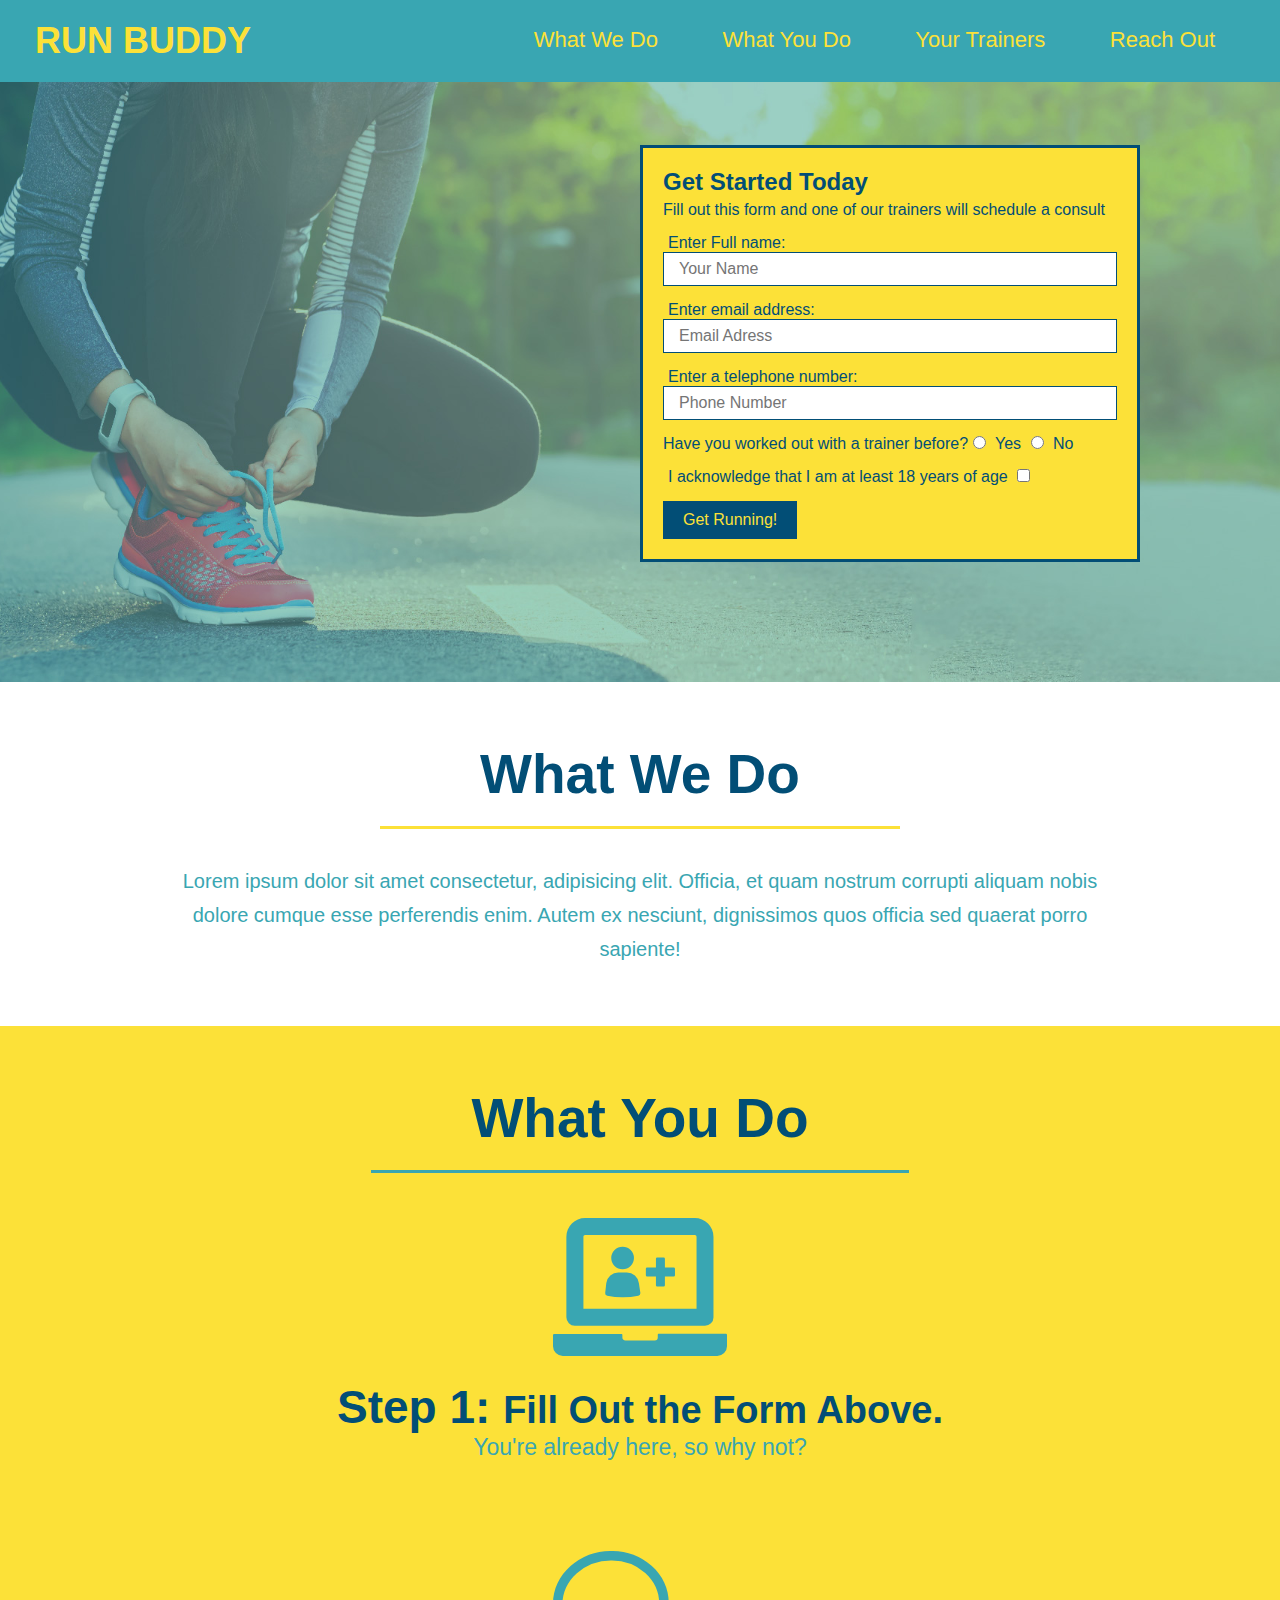
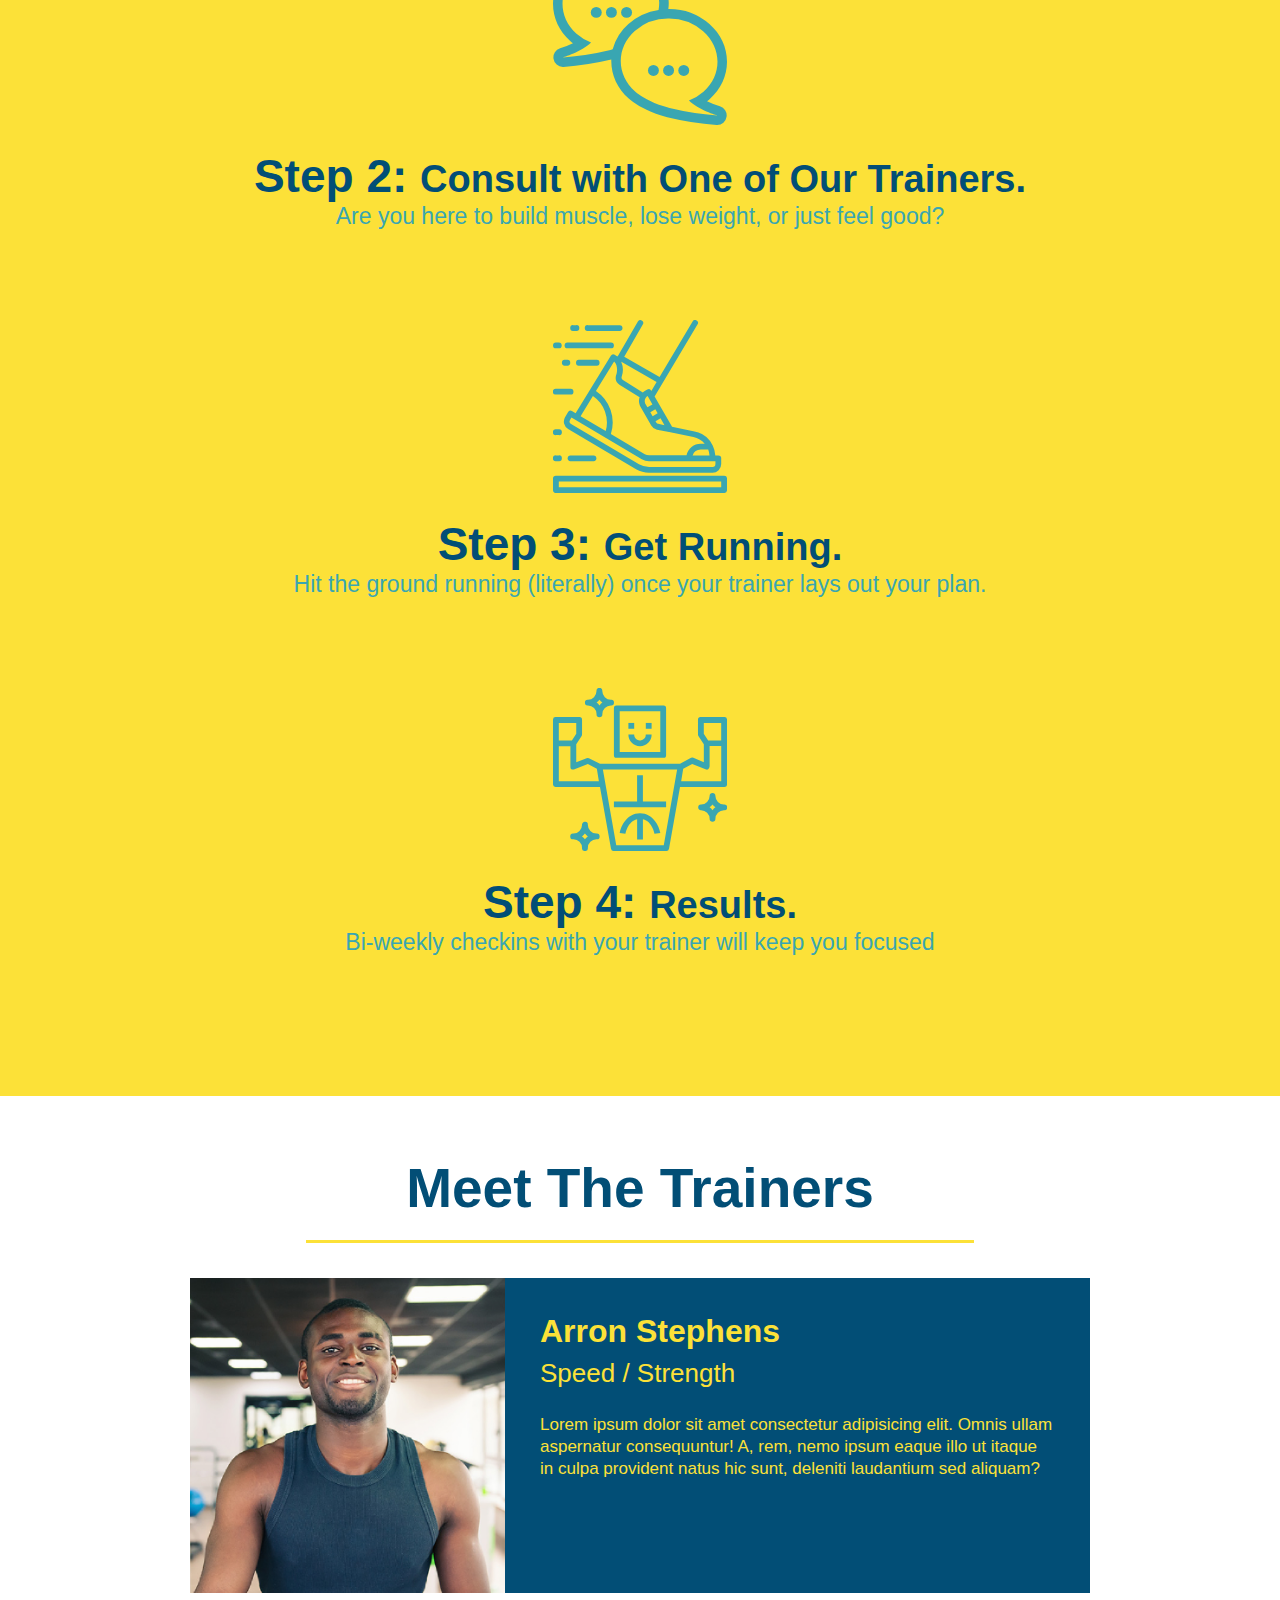
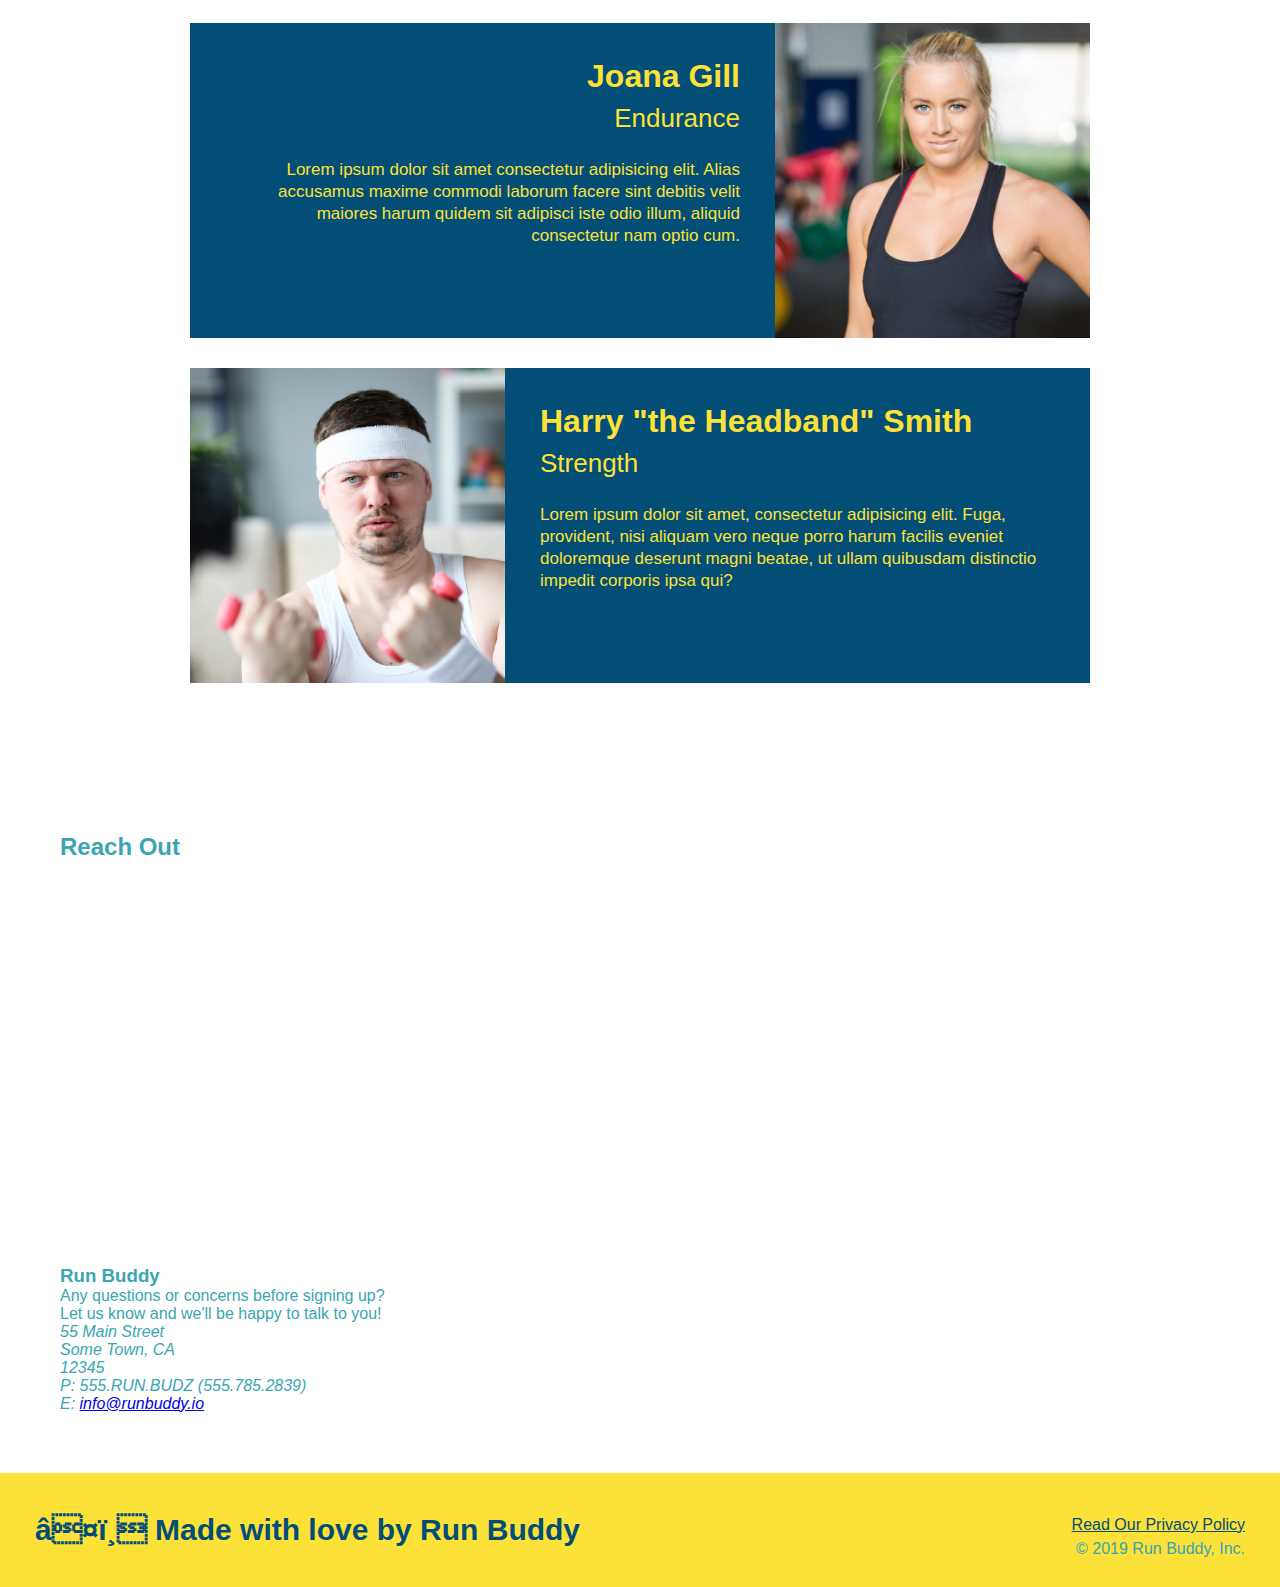
==== commit 0547b078: "add iframe" ====
--- a/index.html
+++ b/index.html
@@ -161,6 +161,31 @@
         <!-- Reach Out Section -->
         <section>
             <h2>Reach Out</h2>
+            <div class="contact-info">
+                <iframe src="https://www.google.com/maps/embed?pb=!1m18!1m12!1m3!1d826.7661082053373!2d-118.47268773034833!3d34.01655700993277!2m3!1f0!2f0!3f0!3m2!1i1024!2i768!4f13.1!3m3!1m2!1s0x80c2bb242526d98f%3A0x97234c617c926874!2sSanta%20Monica%20College!5e0!3m2!1sen!2sus!4v1682999168726!5m2!1sen!2sus" 
+                width="400" 
+                height="400" 
+                style="border:0;" 
+                allowfullscreen="" 
+                loading="lazy" 
+                referrerpolicy="no-referrer-when-downgrade">
+            </iframe>
+            </div>
+            <div>
+                <h3>Run Buddy</h3>
+                <p>
+                    Any questions or concerns before signing up?
+                    <br/>
+                    Let us know and we'll be happy to talk to you!
+                </p>
+                <address>
+                    55 Main Street <br/>
+                    Some Town, CA <br/>
+                    12345 <br/>
+                    P: 555.RUN.BUDZ (555.785.2839) <br/>
+                    E: <a href="mailto:info@runbuddy.io">info@runbuddy.io</a>
+                </address>
+            </div>
         </section>
 
 
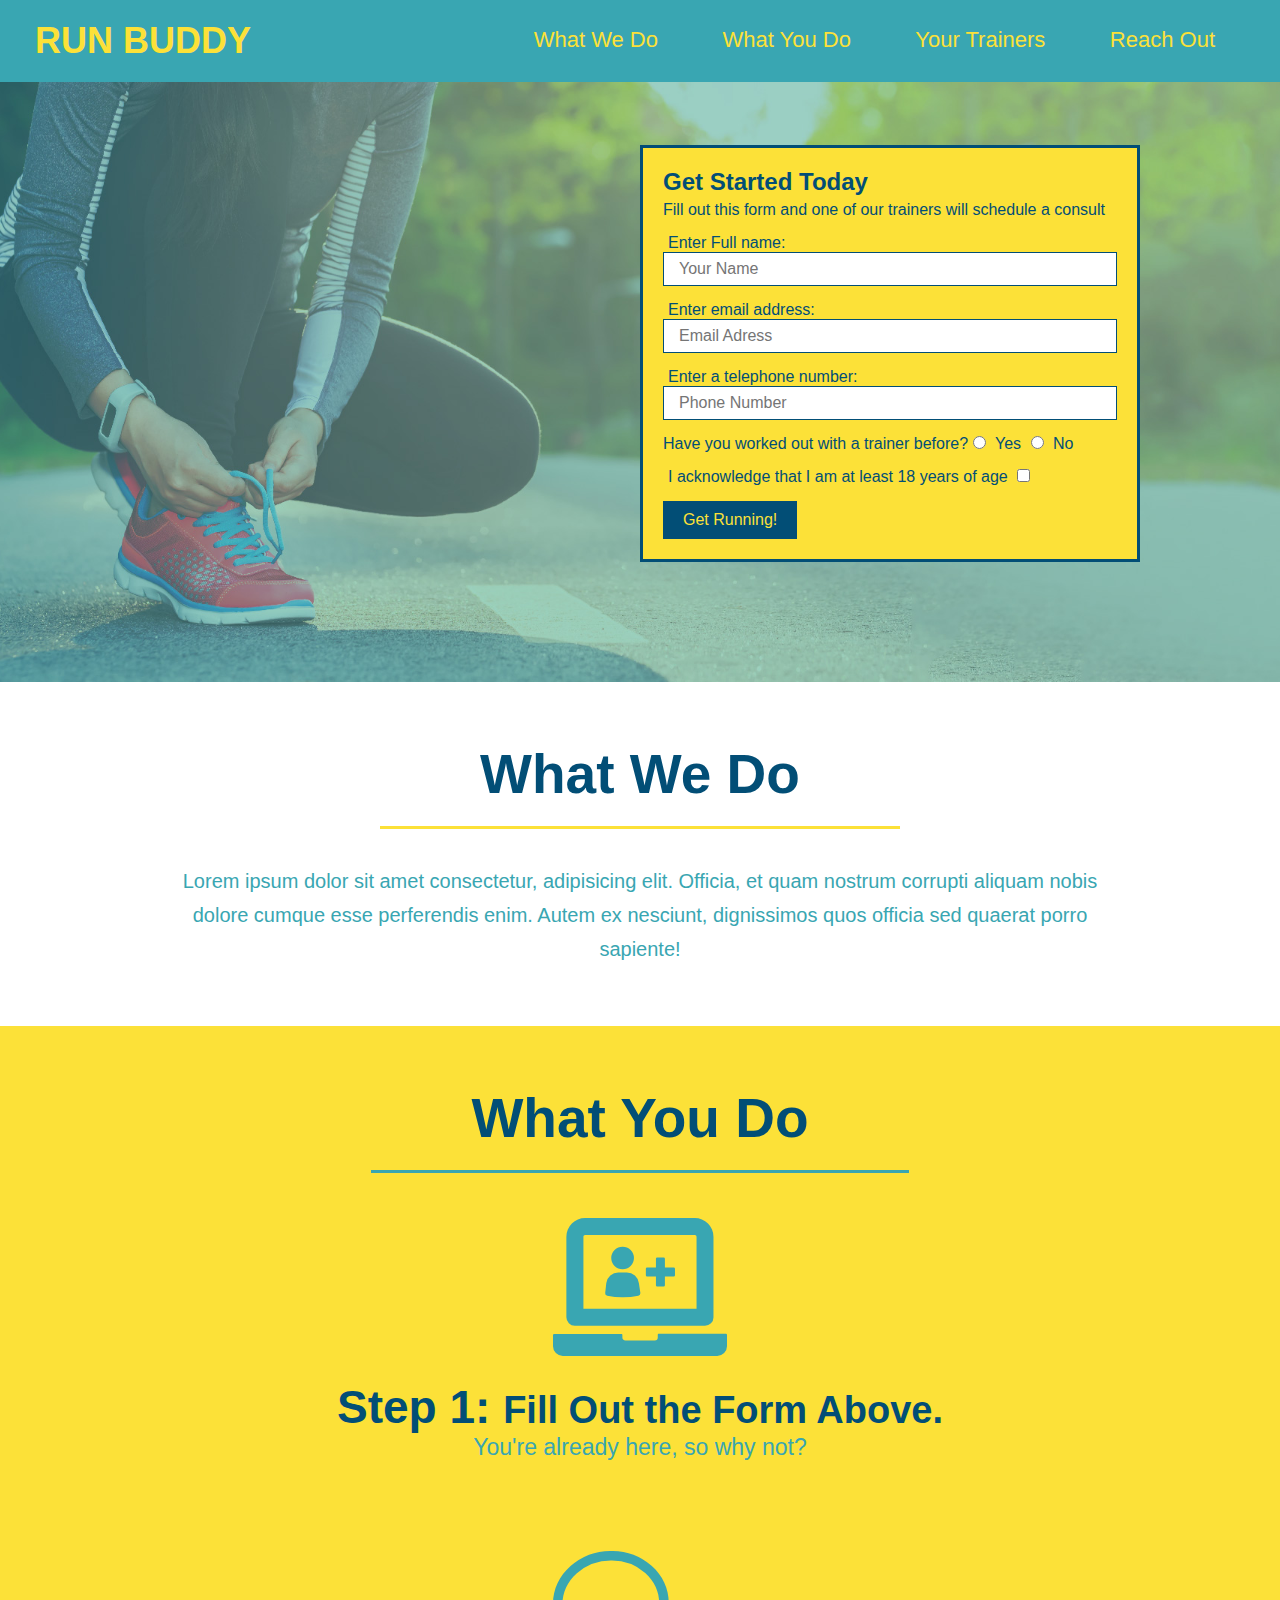
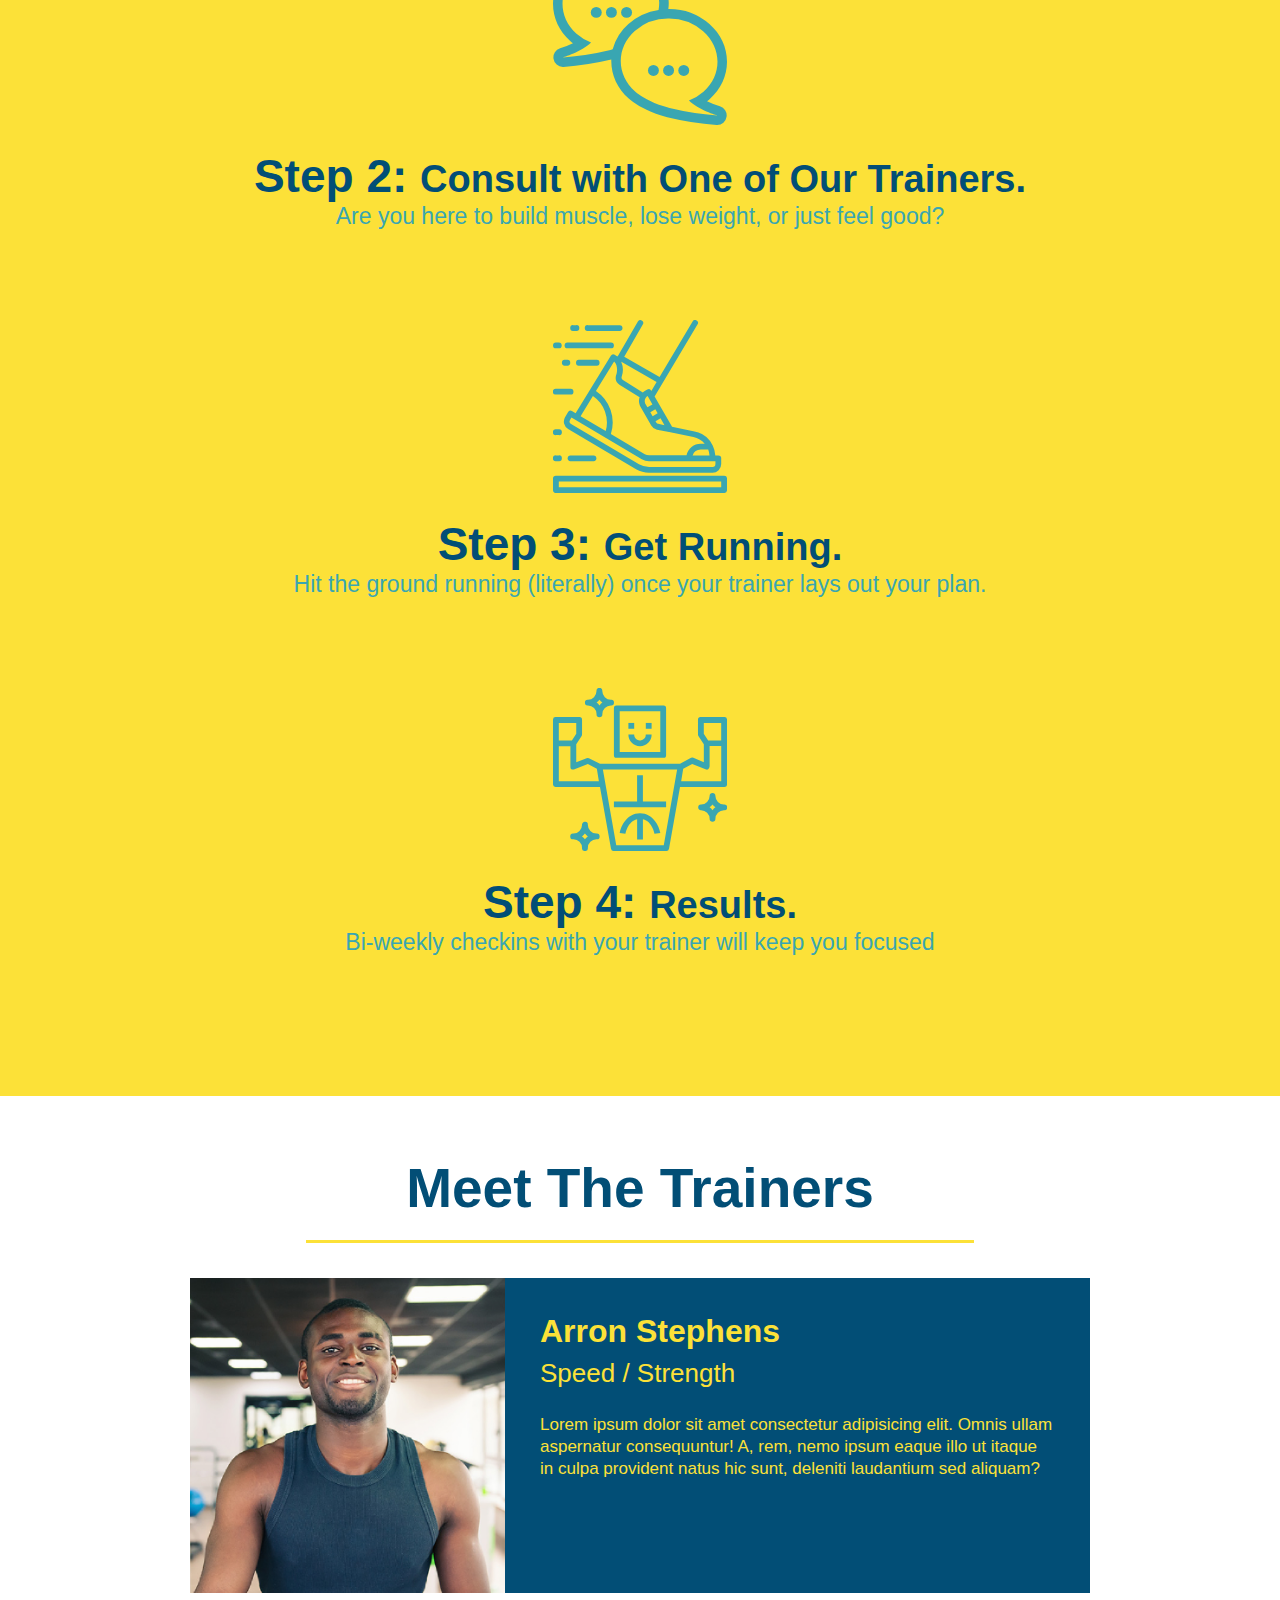
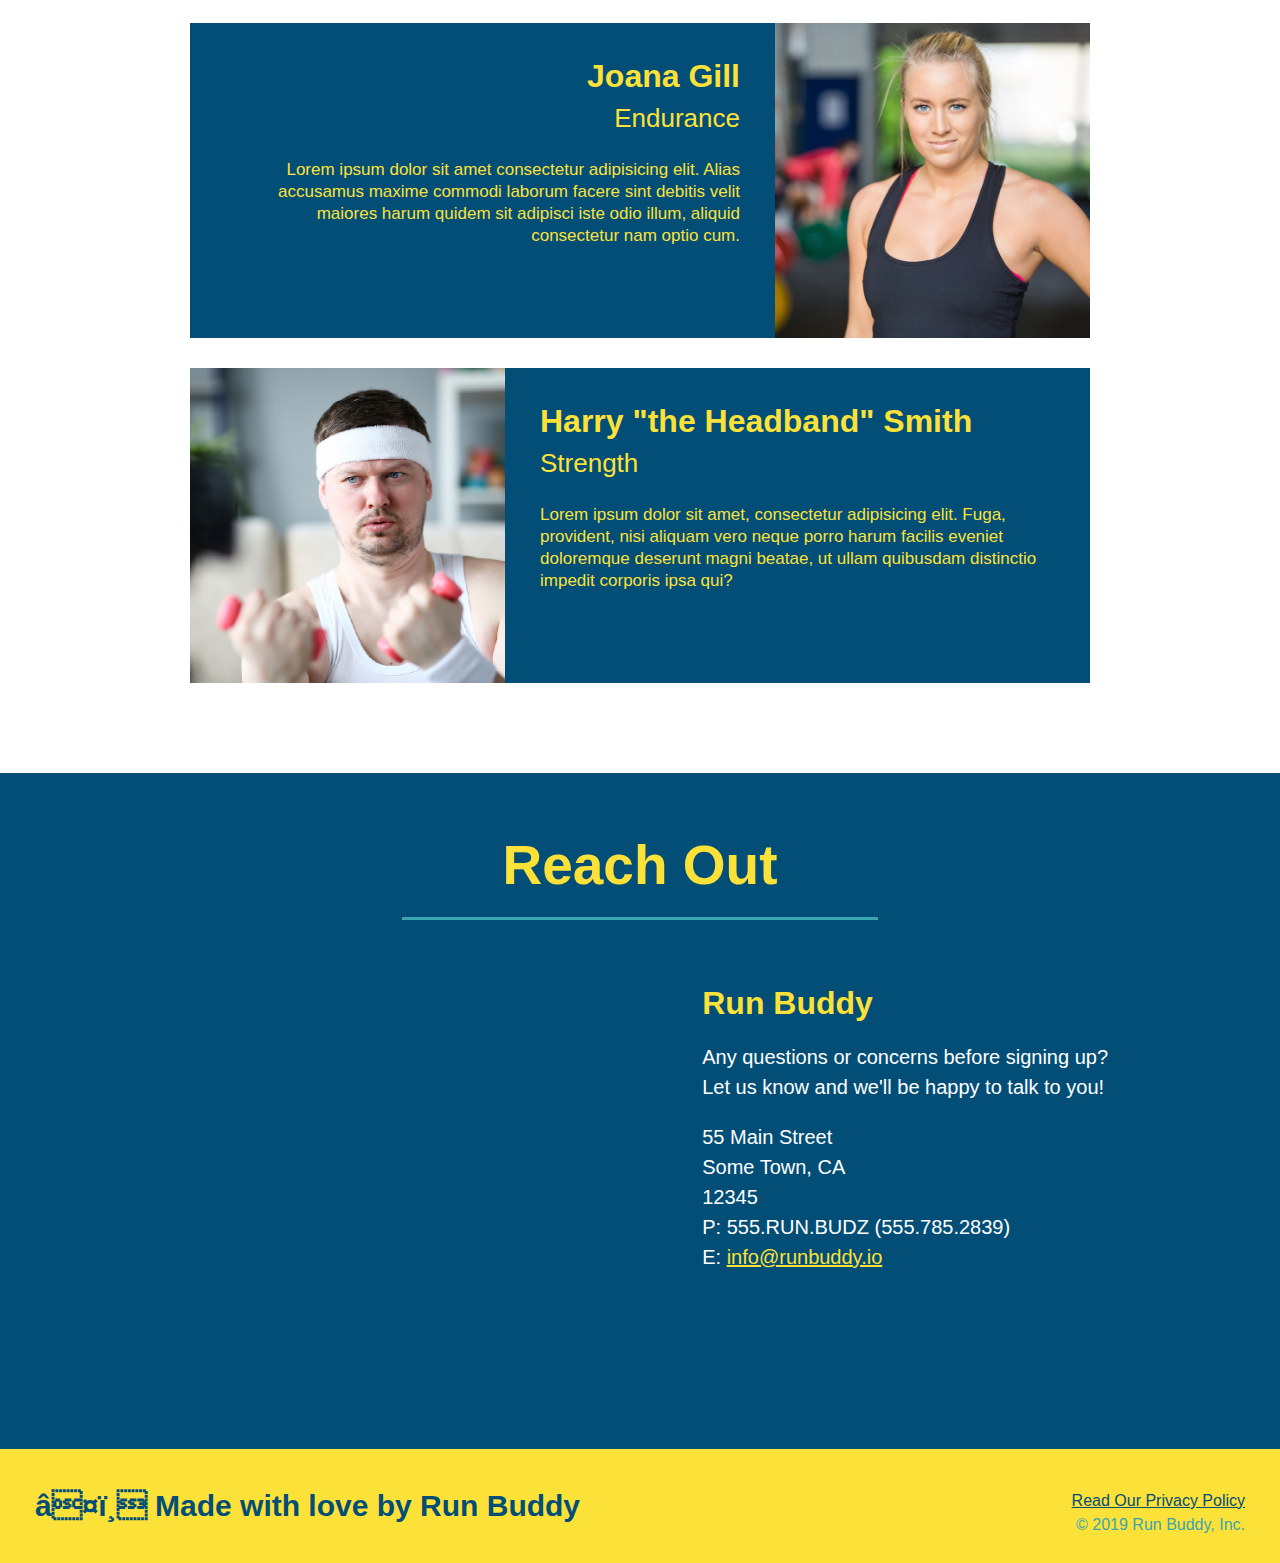
==== commit 852bdf15: "meet the trainers section" ====
--- a/index.html
+++ b/index.html
@@ -159,19 +159,18 @@
         </section>
 
         <!-- Reach Out Section -->
-        <section>
-            <h2>Reach Out</h2>
+        <section id="reach-out" class="contact">
+            <h2 class="section-title secondary-border">Reach Out</h2>
+            <div class="contact-info">
             <div class="contact-info">
                 <iframe src="https://www.google.com/maps/embed?pb=!1m18!1m12!1m3!1d826.7661082053373!2d-118.47268773034833!3d34.01655700993277!2m3!1f0!2f0!3f0!3m2!1i1024!2i768!4f13.1!3m3!1m2!1s0x80c2bb242526d98f%3A0x97234c617c926874!2sSanta%20Monica%20College!5e0!3m2!1sen!2sus!4v1682999168726!5m2!1sen!2sus" 
-                width="400" 
-                height="400" 
                 style="border:0;" 
                 allowfullscreen="" 
                 loading="lazy" 
                 referrerpolicy="no-referrer-when-downgrade">
             </iframe>
             </div>
-            <div>
+            <div >
                 <h3>Run Buddy</h3>
                 <p>
                     Any questions or concerns before signing up?
@@ -186,6 +185,7 @@
                     E: <a href="mailto:info@runbuddy.io">info@runbuddy.io</a>
                 </address>
             </div>
+            </div>
         </section>
 
 
--- a/assets/css/style.css
+++ b/assets/css/style.css
@@ -233,4 +233,47 @@
 .trainer-bio p {
     font-size: 17px;
     line-height: 1.3;
+}
+
+/* REACH OUT STYLES START */
+
+.contact {
+    text-align: center;
+    background: #024e76;
+}
+
+.contact h2 {
+    color: #fce138
+}
+
+.contact-info iframe {
+    width: 400px;
+    height: 400px;
+
+}
+
+.contact-info div {
+    width: 410px;
+    display: inline-block;
+    vertical-align: top;
+    text-align: left;
+    margin: 30px 0 0 60px;
+    color: white;
+}
+
+.contact-info h3 {
+    color: #fce138;
+    font-size: 32px;
+
+}
+
+.contact-info p, .contact-info address {
+    margin: 20px 0;
+    line-height: 1.5;
+    font-size:20px;
+    font-style: normal;
+}
+
+.contact-info a {
+    color:#fce138;
 }